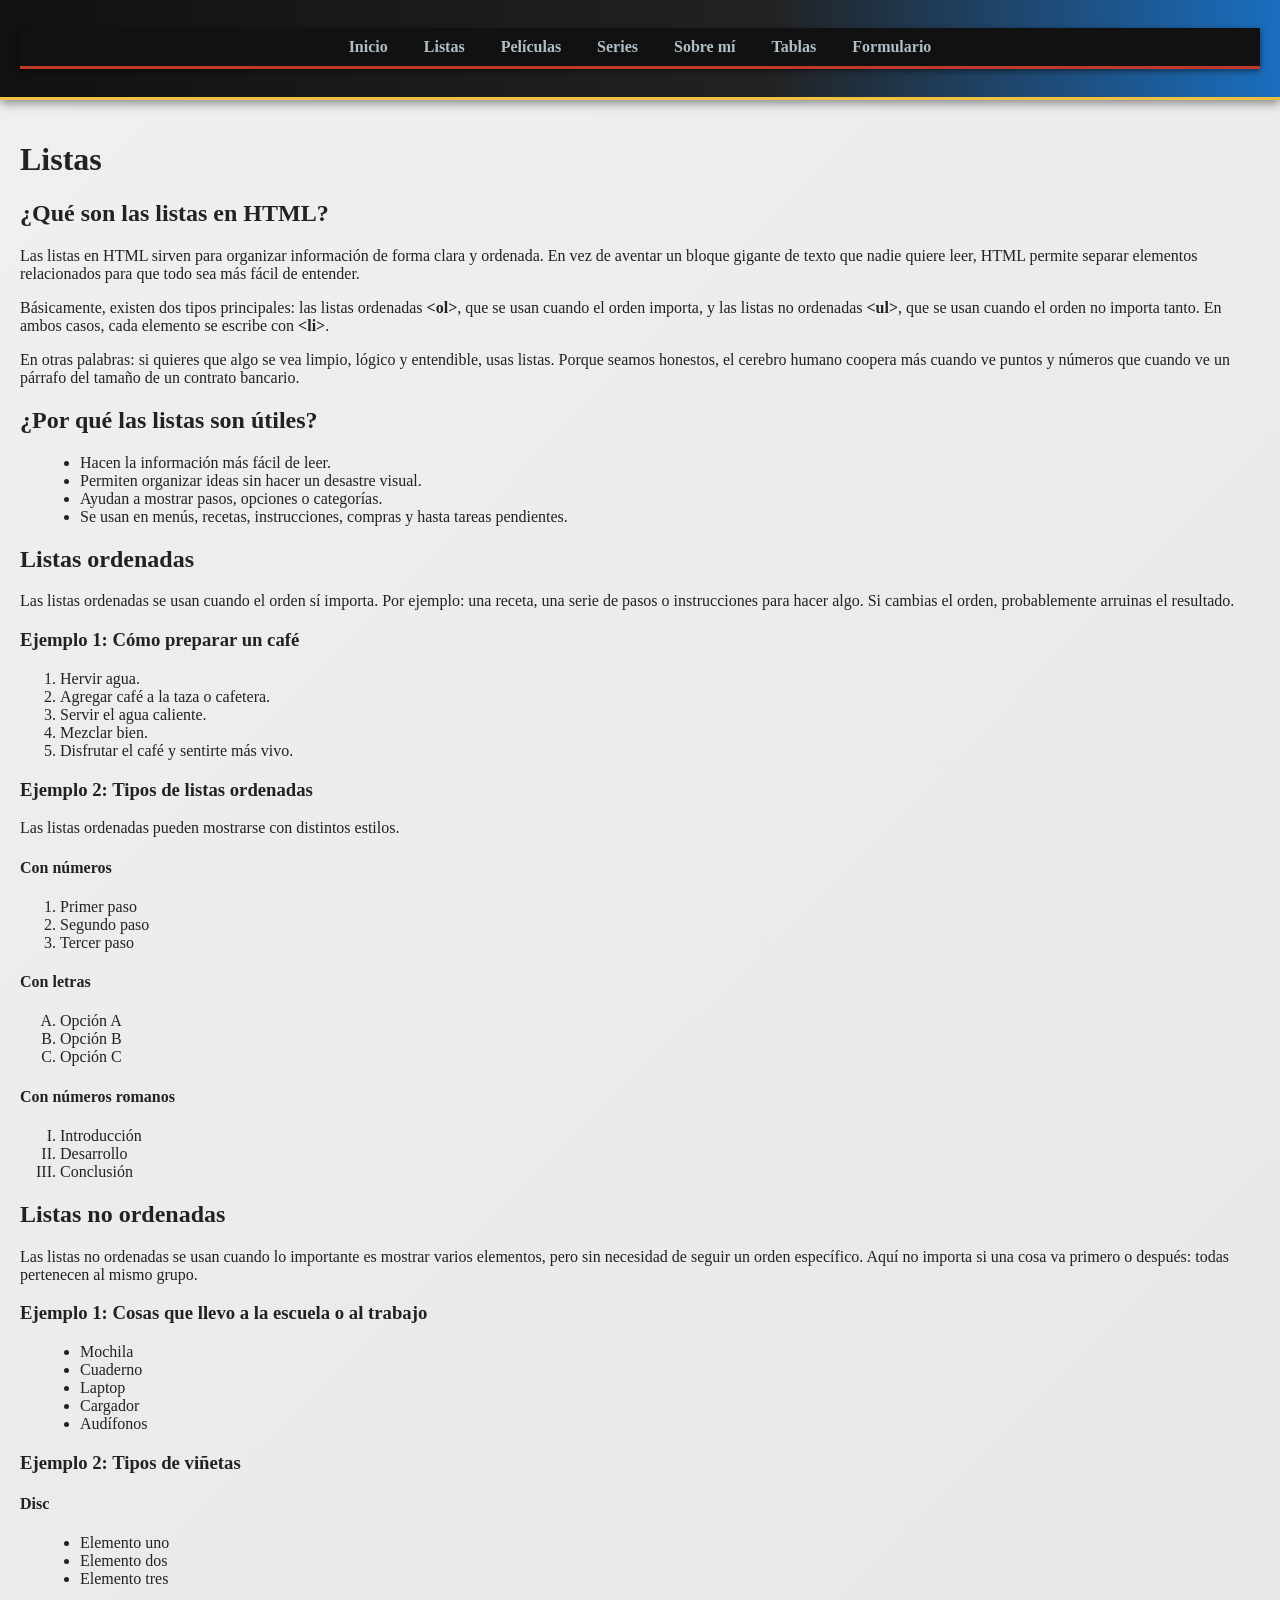
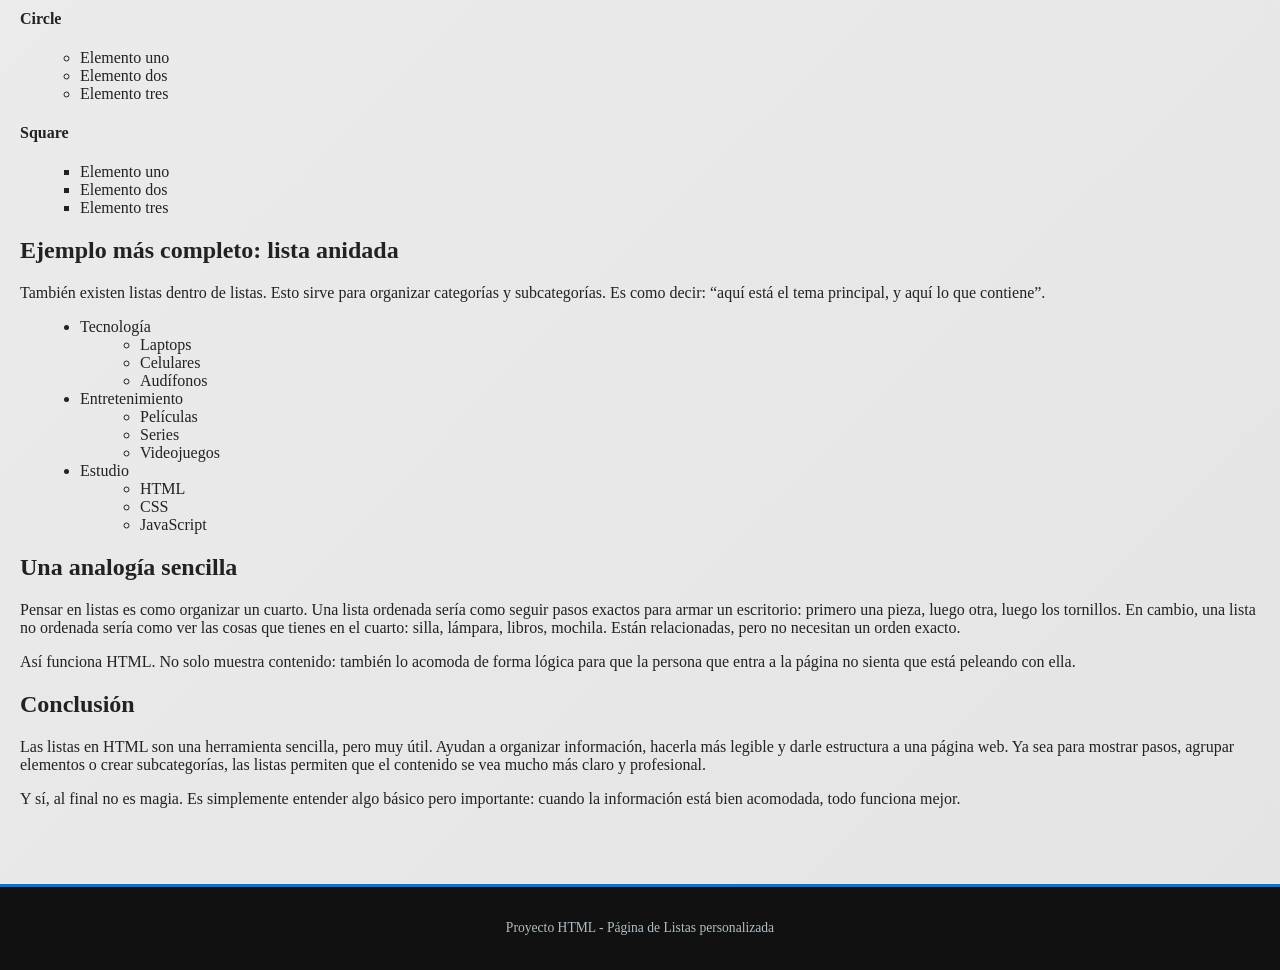
==== listas.html @ d99f9e72 "Revise listas.html for better content structure Updated the content and structure of the listas.html" ====
<!DOCTYPE html>
<html lang="es">
<head>
    <meta charset="UTF-8">
    <meta name="viewport" content="width=device-width, initial-scale=1.0">
    <link rel="stylesheet" href="assets/style/style.css">
    <title>Listas</title>
</head>
<body>

    <header>
        <nav>
            <ul>
                <li><a href="index.html">Inicio</a></li>
                <li><a href="listas.html">Listas</a></li>
                <li><a href="peliculas.html">Películas</a></li>
                <li><a href="series.html">Series</a></li>
                <li><a href="sobre_mi.html">Sobre mí</a></li>
                <li><a href="tablas.html">Tablas</a></li>
                <li><a href="formulario.php">Formulario</a></li>
            </ul>
        </nav>
    </header>

    <main>
        <h1>Listas</h1>

        <section>
            <h2>¿Qué son las listas en HTML?</h2>
            <p>
                Las listas en HTML sirven para organizar información de forma clara y ordenada.
                En vez de aventar un bloque gigante de texto que nadie quiere leer, HTML permite
                separar elementos relacionados para que todo sea más fácil de entender.
            </p>

            <p>
                Básicamente, existen dos tipos principales: las listas ordenadas
                <strong>&lt;ol&gt;</strong>, que se usan cuando el orden importa, y las listas no
                ordenadas <strong>&lt;ul&gt;</strong>, que se usan cuando el orden no importa tanto.
                En ambos casos, cada elemento se escribe con <strong>&lt;li&gt;</strong>.
            </p>

            <p>
                En otras palabras: si quieres que algo se vea limpio, lógico y entendible, usas listas.
                Porque seamos honestos, el cerebro humano coopera más cuando ve puntos y números
                que cuando ve un párrafo del tamaño de un contrato bancario.
            </p>
        </section>

        <section>
            <h2>¿Por qué las listas son útiles?</h2>
            <ul>
                <li>Hacen la información más fácil de leer.</li>
                <li>Permiten organizar ideas sin hacer un desastre visual.</li>
                <li>Ayudan a mostrar pasos, opciones o categorías.</li>
                <li>Se usan en menús, recetas, instrucciones, compras y hasta tareas pendientes.</li>
            </ul>
        </section>

        <section>
            <h2>Listas ordenadas</h2>
            <p>
                Las listas ordenadas se usan cuando el orden sí importa. Por ejemplo:
                una receta, una serie de pasos o instrucciones para hacer algo.
                Si cambias el orden, probablemente arruinas el resultado.
            </p>

            <h3>Ejemplo 1: Cómo preparar un café</h3>
            <ol>
                <li>Hervir agua.</li>
                <li>Agregar café a la taza o cafetera.</li>
                <li>Servir el agua caliente.</li>
                <li>Mezclar bien.</li>
                <li>Disfrutar el café y sentirte más vivo.</li>
            </ol>

            <h3>Ejemplo 2: Tipos de listas ordenadas</h3>
            <p>Las listas ordenadas pueden mostrarse con distintos estilos.</p>

            <h4>Con números</h4>
            <ol>
                <li>Primer paso</li>
                <li>Segundo paso</li>
                <li>Tercer paso</li>
            </ol>

            <h4>Con letras</h4>
            <ol type="A">
                <li>Opción A</li>
                <li>Opción B</li>
                <li>Opción C</li>
            </ol>

            <h4>Con números romanos</h4>
            <ol type="I">
                <li>Introducción</li>
                <li>Desarrollo</li>
                <li>Conclusión</li>
            </ol>
        </section>

        <section>
            <h2>Listas no ordenadas</h2>
            <p>
                Las listas no ordenadas se usan cuando lo importante es mostrar varios elementos,
                pero sin necesidad de seguir un orden específico.
                Aquí no importa si una cosa va primero o después: todas pertenecen al mismo grupo.
            </p>

            <h3>Ejemplo 1: Cosas que llevo a la escuela o al trabajo</h3>
            <ul>
                <li>Mochila</li>
                <li>Cuaderno</li>
                <li>Laptop</li>
                <li>Cargador</li>
                <li>Audífonos</li>
            </ul>

            <h3>Ejemplo 2: Tipos de viñetas</h3>

            <h4>Disc</h4>
            <ul style="list-style-type: disc;">
                <li>Elemento uno</li>
                <li>Elemento dos</li>
                <li>Elemento tres</li>
            </ul>

            <h4>Circle</h4>
            <ul style="list-style-type: circle;">
                <li>Elemento uno</li>
                <li>Elemento dos</li>
                <li>Elemento tres</li>
            </ul>

            <h4>Square</h4>
            <ul style="list-style-type: square;">
                <li>Elemento uno</li>
                <li>Elemento dos</li>
                <li>Elemento tres</li>
            </ul>
        </section>

        <section>
            <h2>Ejemplo más completo: lista anidada</h2>
            <p>
                También existen listas dentro de listas. Esto sirve para organizar categorías y
                subcategorías. Es como decir: “aquí está el tema principal, y aquí lo que contiene”.
            </p>

            <ul>
                <li>Tecnología
                    <ul>
                        <li>Laptops</li>
                        <li>Celulares</li>
                        <li>Audífonos</li>
                    </ul>
                </li>
                <li>Entretenimiento
                    <ul>
                        <li>Películas</li>
                        <li>Series</li>
                        <li>Videojuegos</li>
                    </ul>
                </li>
                <li>Estudio
                    <ul>
                        <li>HTML</li>
                        <li>CSS</li>
                        <li>JavaScript</li>
                    </ul>
                </li>
            </ul>
        </section>

        <section>
            <h2>Una analogía sencilla</h2>
            <p>
                Pensar en listas es como organizar un cuarto.
                Una lista ordenada sería como seguir pasos exactos para armar un escritorio:
                primero una pieza, luego otra, luego los tornillos.
                En cambio, una lista no ordenada sería como ver las cosas que tienes en el cuarto:
                silla, lámpara, libros, mochila. Están relacionadas, pero no necesitan un orden exacto.
            </p>

            <p>
                Así funciona HTML. No solo muestra contenido: también lo acomoda de forma lógica
                para que la persona que entra a la página no sienta que está peleando con ella.
            </p>
        </section>

        <section>
            <h2>Conclusión</h2>
            <p>
                Las listas en HTML son una herramienta sencilla, pero muy útil. Ayudan a organizar
                información, hacerla más legible y darle estructura a una página web.
                Ya sea para mostrar pasos, agrupar elementos o crear subcategorías, las listas
                permiten que el contenido se vea mucho más claro y profesional.
            </p>

            <p>
                Y sí, al final no es magia. Es simplemente entender algo básico pero importante:
                cuando la información está bien acomodada, todo funciona mejor.
            </p>
        </section>
    </main>

    <footer>
        <p>Proyecto HTML - Página de Listas personalizada</p>
    </footer>

</body>
</html>
---- assets/style/style.css ----
/* =============================================
   ARCHIVO DE ESTILOS - style.css
   Este archivo controla cómo se ve visualmente
   todo el sitio web. Se conecta con cada página
   HTML mediante la etiqueta <link>.
   ============================================= */

/* =============================================
   VARIABLES DE COLOR (CSS Custom Properties)
   Centraliza toda la paleta del sitio aquí.
   Para cambiar un color en todo el sitio,
   solo cambia el valor en este bloque.
   ============================================= */
:root {
    --color-black:        #111111;
    --color-dark:         #222222;
    --color-dark-mid:     #333333;
    --color-red:          #C0392B;
    --color-red-hover:    #A93226;
    --color-blue:         #1A6EBF;
    --color-blue-light:   #2980B9;
    --color-blue-glow:    rgba(26, 110, 191, 0.12);
    --color-green:        #27AE60;
    --color-green-dark:   #1E8449;
    --color-gold:         #F0C040;
    --color-gold-dark:    #D4A800;
    --color-gold-glow:    rgba(240, 192, 64, 0.12);
    --color-yellow:       #FFF9C4;
    --color-silver:       #B0BEC5;
    --color-grey-light:   #F0F0F0;
    --color-grey-mid:     #CCCCCC;
    --color-white:        #FFFFFF;
}


/* ─── Decorative Background Layer ───────────────────────────────────────── */
/* .bg is the fixed full-screen backdrop that sits behind all page content */
.bg {
    position: fixed;     /* Stays in place while the user scrolls */
    inset: 0;            /* Fills the entire viewport */
    z-index: -2;         /* Sits behind everything else */
    overflow: hidden;    /* Clips children that extend beyond the viewport */
}

/* =============================================
   ESTILOS BASE
   ============================================= */

/* body: estilos base para toda la página */
body {
    font-family: "Georgia", serif;
    background: linear-gradient(135deg, var(--color-grey-light) 0%, #e4e4e4 100%);
    color: var(--color-dark);
    margin: 0;
    padding: 0;
    -webkit-font-smoothing: antialiased; /* texto más suave en pantallas retina */
    -moz-osx-font-smoothing: grayscale;
}



/* body.sobre-mi: aplica un fondo de imagen exclusivamente a la página "Sobre mí".
   Al combinar el selector body con la clase .sobre-mi, este bloque solo afecta
   a esa página y no al resto del sitio, manteniendo los estilos aislados.

   background-size: cover   escala la imagen para cubrir toda la pantalla sin dejar huecos
   background-position:     centra la imagen horizontal y verticalmente
   background-repeat:       evita que la imagen se repita en mosaico
   background-attachment:   fija la imagen al viewport (efecto parallax) */
body.sobre-mi {
    background-image: url('../thedigitalartist-computer-8070002_1280.jpg');
    background-size: cover;
    background-position: center;
    background-repeat: no-repeat;
    background-attachment: fixed;
}

/* =============================================
   HEADER
   ============================================= */

header {
    background: linear-gradient(90deg, var(--color-black) 0%, var(--color-dark) 60%, var(--color-blue) 100%);
    color: var(--color-white);
    padding: 28px 20px;
    text-align: center;
    border-bottom: 3px solid var(--color-gold);
    box-shadow: 0 3px 10px rgba(0, 0, 0, 0.45);
}

header h1 {
    margin: 0;
    font-size: 2em;
    letter-spacing: 2px;
    color: var(--color-gold);
    text-shadow: 1px 1px 5px rgba(0, 0, 0, 0.5);
}

header p {
    color: var(--color-silver);
    margin: 6px 0 0 0;
    font-size: 0.95em;
}

/* =============================================
   NAVEGACIÓN
   ============================================= */

/* nav: barra de navegación con fondo negro y línea roja inferior */
nav {
    background-color: var(--color-black);
    box-shadow: 0 2px 6px rgba(0, 0, 0, 0.5);
    border-bottom: 3px solid var(--color-red); /* línea roja de acento debajo del nav */
}

/* nav ul: lista de enlaces del menú */
nav ul {
    list-style: none;
    display: flex;
    justify-content: center;
    gap: 8px;
    padding: 10px 20px;
    margin: 0;
}

/* nav a: estilo base de los enlaces del menú */
nav a {
    text-decoration: none;
    color: var(--color-silver);
    font-weight: bold;
    padding: 7px 14px;
    border-radius: 4px;

    /* transición suave de color y fondo al hacer hover
       Fuente: MDN Web Docs — https://developer.mozilla.org/es/docs/Web/CSS/transition */
    transition: color 0.3s ease, background-color 0.3s ease;
}

/* nav a:hover: resalta el enlace al pasar el mouse */
nav a:hover {
    color: var(--color-gold);
    background-color: var(--color-gold-glow); /* resplandor dorado sutil */
}

/* nav a.active: marca visualmente la página actual.
   Agregar class="active" al <a> correspondiente en cada página HTML. */
nav a.active {
    color: var(--color-gold);
    border-bottom: 2px solid var(--color-gold);
}

/* =============================================
   MAIN Y FOOTER
   ============================================= */

/* main: área de contenido principal */
main {
    padding: 20px;
}

/* footer: pie de página con línea azul superior, simétrico al header dorado */
footer {
    background-color: var(--color-black);
    color: var(--color-silver);
    text-align: center;
    font-size: 0.85em;
    padding: 20px;
    border-top: 3px solid var(--color-blue); /* línea azul de acento arriba del footer */
    margin-top: 40px;
}

/* =============================================
   IMÁGENES
   ============================================= */

/* img: estilo base para todas las imágenes del sitio */
img {
    border-radius: 12px;
    box-shadow: 0 4px 12px rgba(0, 0, 0, 0.18); /* sombra suave para profundidad */
}

/* =============================================
   LISTAS
   ============================================= */

/* ul: indentación base para todas las listas no ordenadas */
ul {
    margin-left: 20px;
}

/* =============================================
   SECCIÓN .datos
   ============================================= */

/* .datos: tarjeta de información con franja roja izquierda para llamar la atención */
.datos {
    background-color: var(--color-yellow);
    border-left: 5px solid var(--color-red); /* franja roja izquierda = atención */
    padding: 12px 14px;
    margin: 10px;
    cursor: pointer;
    border-radius: 4px;
    transition: background-color 0.25s ease, box-shadow 0.25s ease;
    box-shadow: 0 2px 6px rgba(0, 0, 0, 0.08);
}

/* .datos:hover: realce al pasar el mouse */
.datos:hover {
    background-color: var(--color-gold);
    box-shadow: 0 4px 12px rgba(192, 57, 43, 0.18);
}

/* =============================================
   SECCIÓN .peliculas
   ============================================= */

.peliculas {
    padding: 40px 60px;
    margin-top: 30px;
    font-size: 18px;
}

.peliculas ol {
    display: flex;
    flex-direction: column;
    gap: 40px;
}

.peliculas li {
    line-height: 1.6;
    border-left: 4px solid var(--color-blue); /* línea azul lateral para cada película */
    padding-left: 14px;
}

.peliculas li strong {
    font-size: 20px;
    display: block;
    margin-bottom: 5px;
    color: var(--color-blue); /* título de cada película en azul */
}

/* =============================================
   FORMULARIO
   ============================================= */

/* form: centra el formulario y limita su ancho */
form {
    display: flex;
    flex-direction: column;
    max-width: 480px;
    margin: 20px auto;
    gap: 8px;
}

/* label: etiqueta de cada campo */
form label {
    font-weight: bold;
    margin-top: 8px;
    color: var(--color-dark-mid);
}

/* input, textarea, select: estilo unificado para todos los campos */
form input,
form textarea,
form select {
    padding: 9px 12px;
    border: 1px solid var(--color-grey-mid);
    border-radius: 4px;
    font-size: 1em;
    background-color: var(--color-white);
    transition: border-color 0.2s, box-shadow 0.2s;
}

/* :focus: resalta el campo activo con el color dorado del sitio */
form input:focus,
form textarea:focus,
form select:focus {
    outline: none;
    border-color: var(--color-gold);
    box-shadow: 0 0 5px rgba(240, 192, 64, 0.5);
}

/* textarea: altura mínima para escribir mensajes cómodamente */
form textarea {
    min-height: 100px;
    resize: vertical;
}

/* button[type="submit"]: botón de envío en verde con efecto de elevación al hover */
form button[type="submit"] {
    margin-top: 14px;
    padding: 11px;
    background: linear-gradient(90deg, var(--color-green) 0%, var(--color-green-dark) 100%);
    color: var(--color-white);
    border: none;
    border-radius: 4px;
    font-weight: bold;
    font-size: 1em;
    cursor: pointer;
    letter-spacing: 0.5px;
    transition: background 0.25s ease, transform 0.1s ease, box-shadow 0.2s ease;
    box-shadow: 0 2px 6px rgba(39, 174, 96, 0.35);
}

/* Invierte el gradiente y eleva el botón al pasar el mouse */
form button[type="submit"]:hover {
    background: linear-gradient(90deg, var(--color-green-dark) 0%, var(--color-green) 100%);
    transform: translateY(-2px);
    box-shadow: 0 4px 12px rgba(39, 174, 96, 0.45);
}

/* Baja el botón al hacer clic, simulando presión física */
form button[type="submit"]:active {
    transform: translateY(0px);
    box-shadow: 0 1px 4px rgba(39, 174, 96, 0.3);
}

/* =============================================
   TABLA
   ============================================= */

/* table: elimina doble borde y ocupa el ancho disponible */
table {
    border-collapse: collapse;
    width: 100%;
    max-width: 600px;
    margin: 20px 0;
    border-radius: 6px;
    overflow: hidden; /* permite que border-radius se aplique a la tabla completa */
    box-shadow: 0 2px 8px rgba(0, 0, 0, 0.1);
}

/* th, td: celdas con borde y padding cómodo */
table th,
table td {
    border: 1px solid var(--color-grey-mid);
    padding: 11px 14px;
    text-align: left;
}

/* th: encabezados con gradiente azul-oscuro para destacar las columnas */
table th {
    background: linear-gradient(90deg, var(--color-dark) 0%, var(--color-blue) 100%);
    color: var(--color-white);
    text-transform: uppercase;
    font-size: 0.88em;
    letter-spacing: 0.6px;
}

/* Zebra striping: raya amarilla suave en filas pares para facilitar la lectura */
table tr:nth-child(even) {
    background-color: var(--color-yellow);
}

/* Resaltado azul translúcido al pasar el mouse por una fila */
table tr:hover {
    background-color: var(--color-blue-glow);
    transition: background-color 0.2s ease;
}

/* =============================================
   PÁGINA DE CONFIRMACIÓN (.confirmacion)
   ============================================= */

/* .confirmacion: caja con franja azul izquierda que presenta los datos enviados */
.confirmacion {
    max-width: 480px;
    margin: 30px auto;
    background-color: var(--color-white);
    border: 1px solid var(--color-grey-mid);
    border-left: 5px solid var(--color-blue); /* franja azul izquierda como identidad visual */
    border-radius: 6px;
    padding: 24px;
    box-shadow: 0 3px 12px rgba(0, 0, 0, 0.1);
}

/* dl: lista de definiciones para pares etiqueta-valor */
.confirmacion dl {
    margin: 16px 0;
}

/* dt: nombre del campo en azul para diferenciarlo del valor */
.confirmacion dt {
    font-weight: bold;
    margin-top: 12px;
    color: var(--color-blue);
}

/* dd: valor del campo pegado justo debajo de su etiqueta */
.confirmacion dd {
    margin: 2px 0 0 0;
    color: var(--color-dark);
}

/* .btn-volver: botón de regreso al formulario */
.btn-volver {
    display: inline-block;
    margin-top: 20px;
    padding: 9px 18px;
    background-color: var(--color-dark);
    color: var(--color-gold);
    text-decoration: none;
    border-radius: 4px;
    font-weight: bold;
    transition: background-color 0.2s ease, transform 0.1s ease;
}

/* Aclara el fondo del botón al pasar el mouse */
.btn-volver:hover {
    background-color: var(--color-dark-mid);
    transform: translateY(-1px);
}

/* =============================================
   DISEÑO RESPONSIVO — MEDIA QUERIES
   -----------------------------------------------
   Una "media query" es una condición que el
   navegador evalúa: si la pantalla cumple la
   condición, aplica los estilos del bloque;
   si no, los ignora completamente.

   Esto permite tener UN solo archivo CSS que
   funciona bien en celular, tablet y escritorio,
   sin necesidad de páginas separadas.
   ============================================= */

/* --------------------------------------------------
   CELULAR — pantallas de hasta 600px de ancho
   (teléfonos en modo vertical y algunos horizontales)
   -------------------------------------------------- */
@media (max-width: 600px) {

    /* HEADER EN CELULAR
       Reduce tamaño de fuente del título para que quepa bien */
    header h1 {
        font-size: 1.5em;
        letter-spacing: 1px;
    }

    /* MENÚ DE NAVEGACIÓN EN CELULAR
       Los ítems se apilan en columna para que sean fáciles de tocar */
    nav ul {
        flex-direction: column;
        align-items: center;
        gap: 6px;
        padding: 10px 5px;
    }

    /* Los enlaces del menú ocupan más ancho para ser más fáciles de tocar */
    nav a {
        display: block;
        text-align: center;
        padding: 10px 20px;
    }

    /* IMÁGENES EN CELULAR
       Ocupa todo el ancho disponible sin desbordarse */
    img {
        width: 100% !important;
        max-width: 100%;
        height: auto;
        border-radius: 8px;
    }

    /* CONTENIDO PRINCIPAL EN CELULAR
       Reduce el relleno para aprovechar mejor el espacio */
    main {
        padding: 10px;
    }

    /* SECCIÓN DE PELÍCULAS EN CELULAR
       Reduce padding y fuente para pantallas pequeñas */
    .peliculas {
        padding: 20px 15px;
        font-size: 16px;
    }

    /* TABLA EN CELULAR
       Scroll horizontal si la tabla es más ancha que la pantalla */
    table {
        display: block;
        overflow-x: auto;
    }

    /* FORMULARIO EN CELULAR
       Usa todo el ancho disponible */
    form {
        max-width: 100%;
        margin: 10px;
    }

    /* CONFIRMACION EN CELULAR */
    .confirmacion {
        max-width: 100%;
        margin: 15px;
        padding: 16px;
    }
}

/* --------------------------------------------------
   TABLET — pantallas entre 601px y 900px de ancho
   (tablets en vertical y teléfonos grandes en horizontal)
   -------------------------------------------------- */
@media (min-width: 601px) and (max-width: 900px) {

    /* MENÚ EN TABLET
       flex-wrap permite que los ítems salten a una segunda
       fila si no caben todos en una sola */
    nav ul {
        flex-wrap: wrap;
        gap: 10px;
    }

    /* IMÁGENES EN TABLET
       Nunca se salen del contenedor, mantienen proporción */
    img {
        max-width: 100%;
        height: auto;
    }

    /* SECCIÓN DE PELÍCULAS EN TABLET
       Padding intermedio entre celular y escritorio */
    .peliculas {
        padding: 30px 30px;
    }

    /* FORMULARIO EN TABLET */
    form {
        max-width: 90%;
    }
}
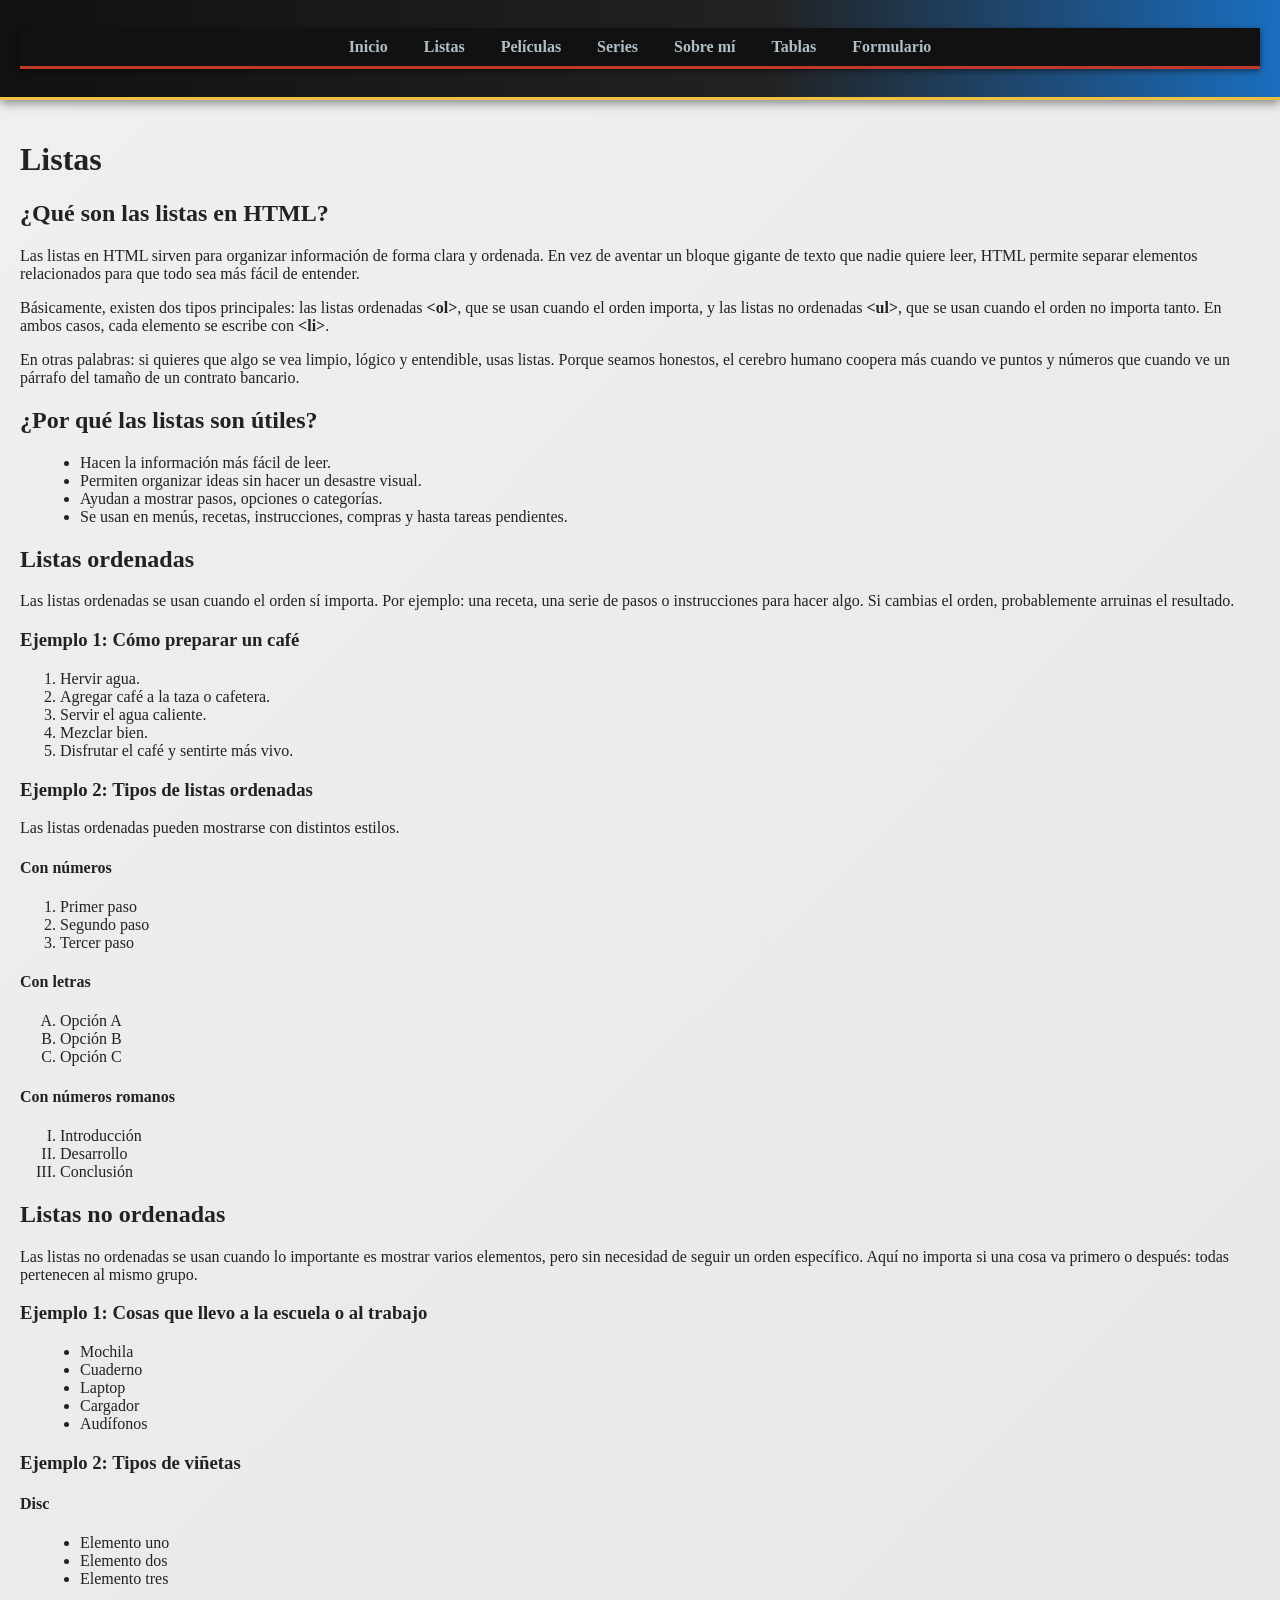
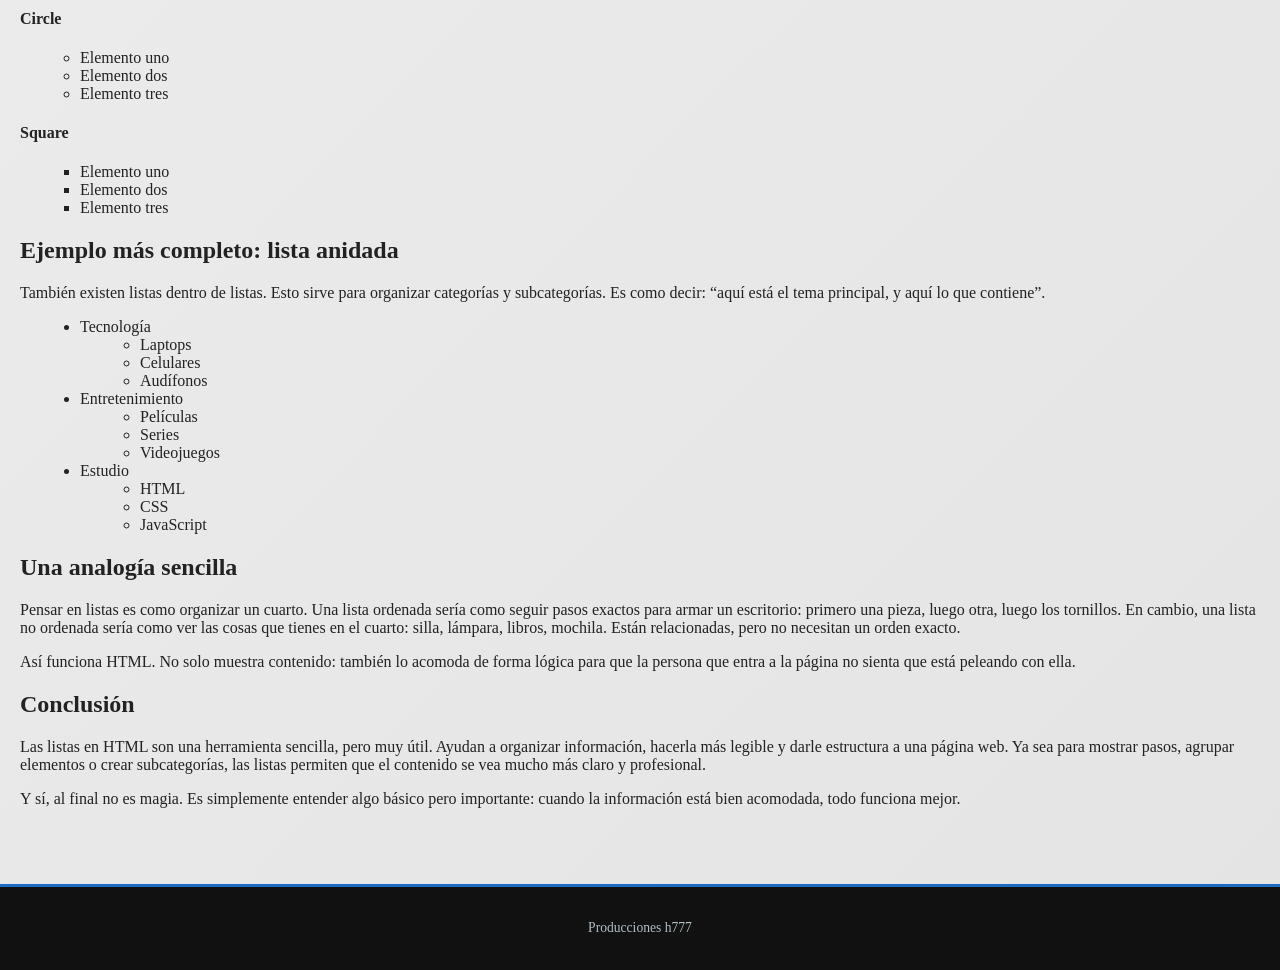
==== commit c420c559: "Update footer text in listas.html" ====
--- a/listas.html
+++ b/listas.html
@@ -205,7 +205,7 @@
     </main>
 
     <footer>
-        <p>Proyecto HTML - Página de Listas personalizada</p>
+        <p>Producciones h777</p>
     </footer>
 
 </body>
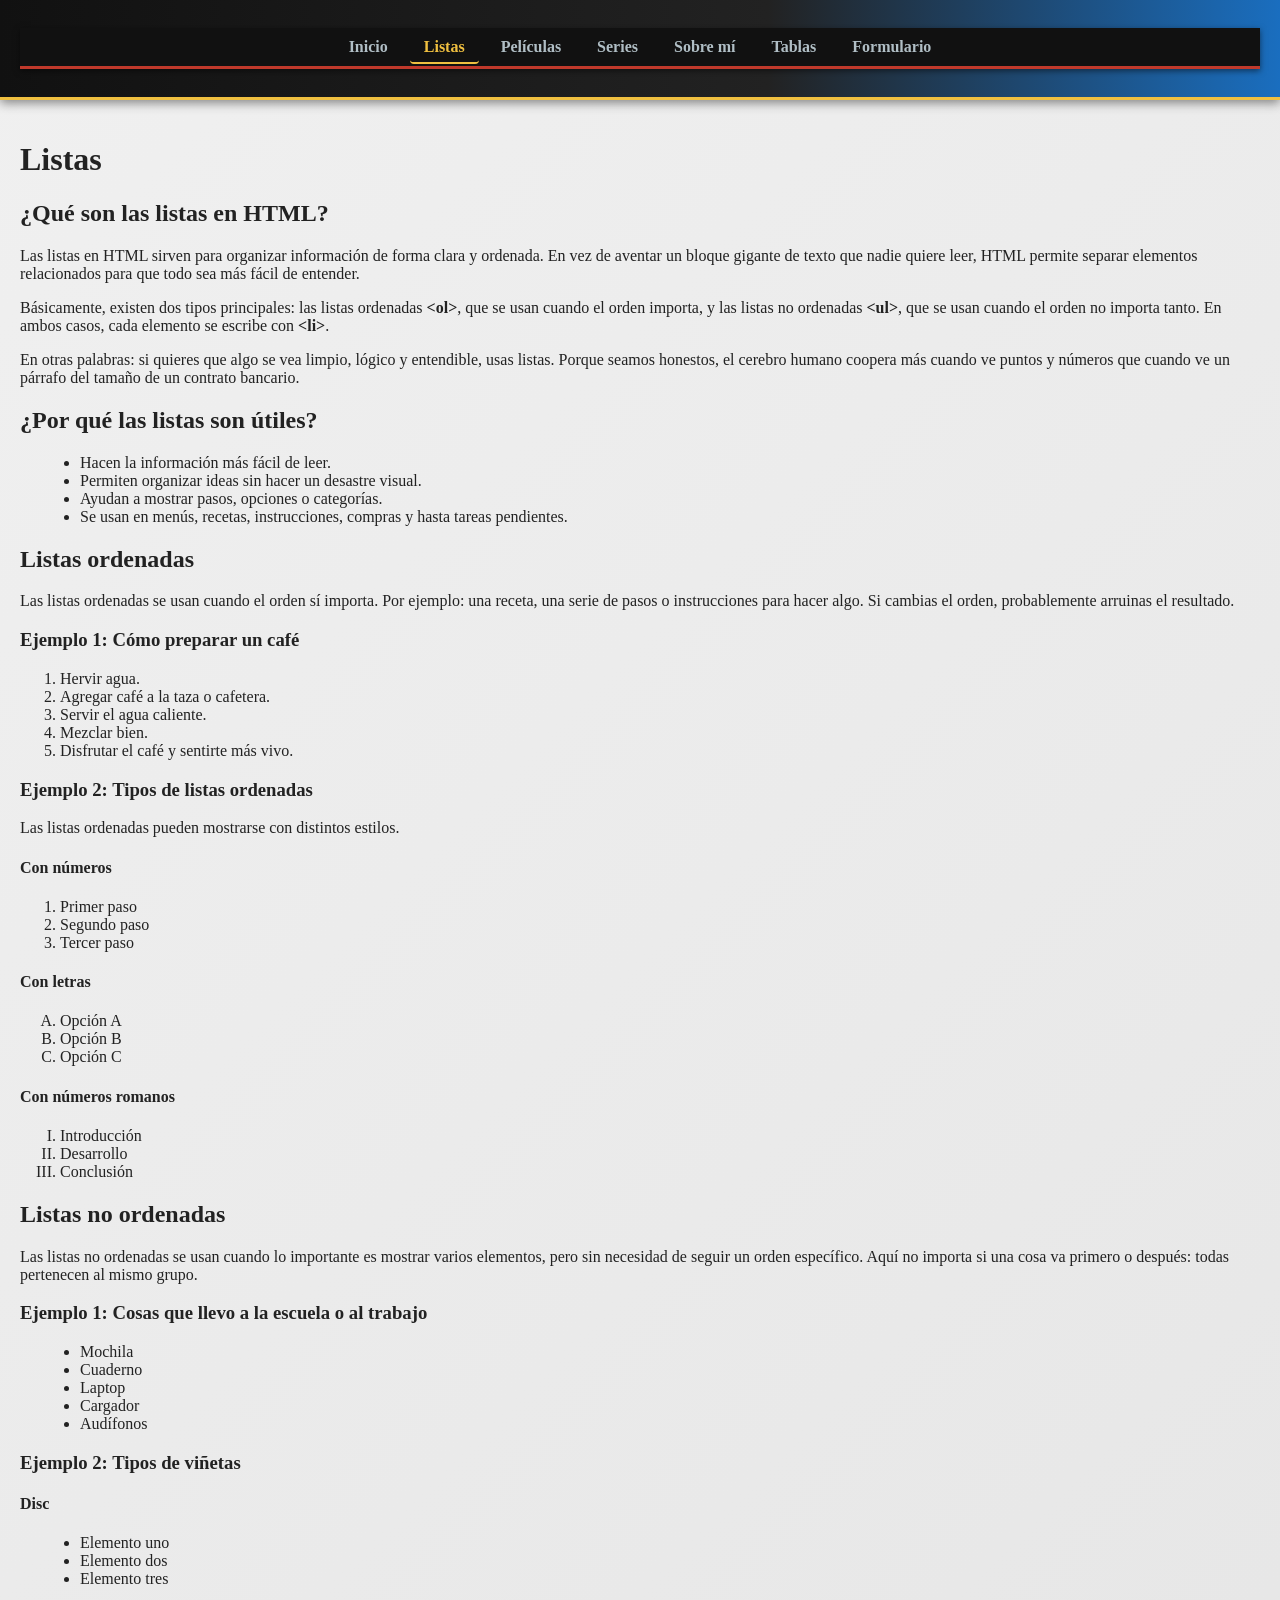
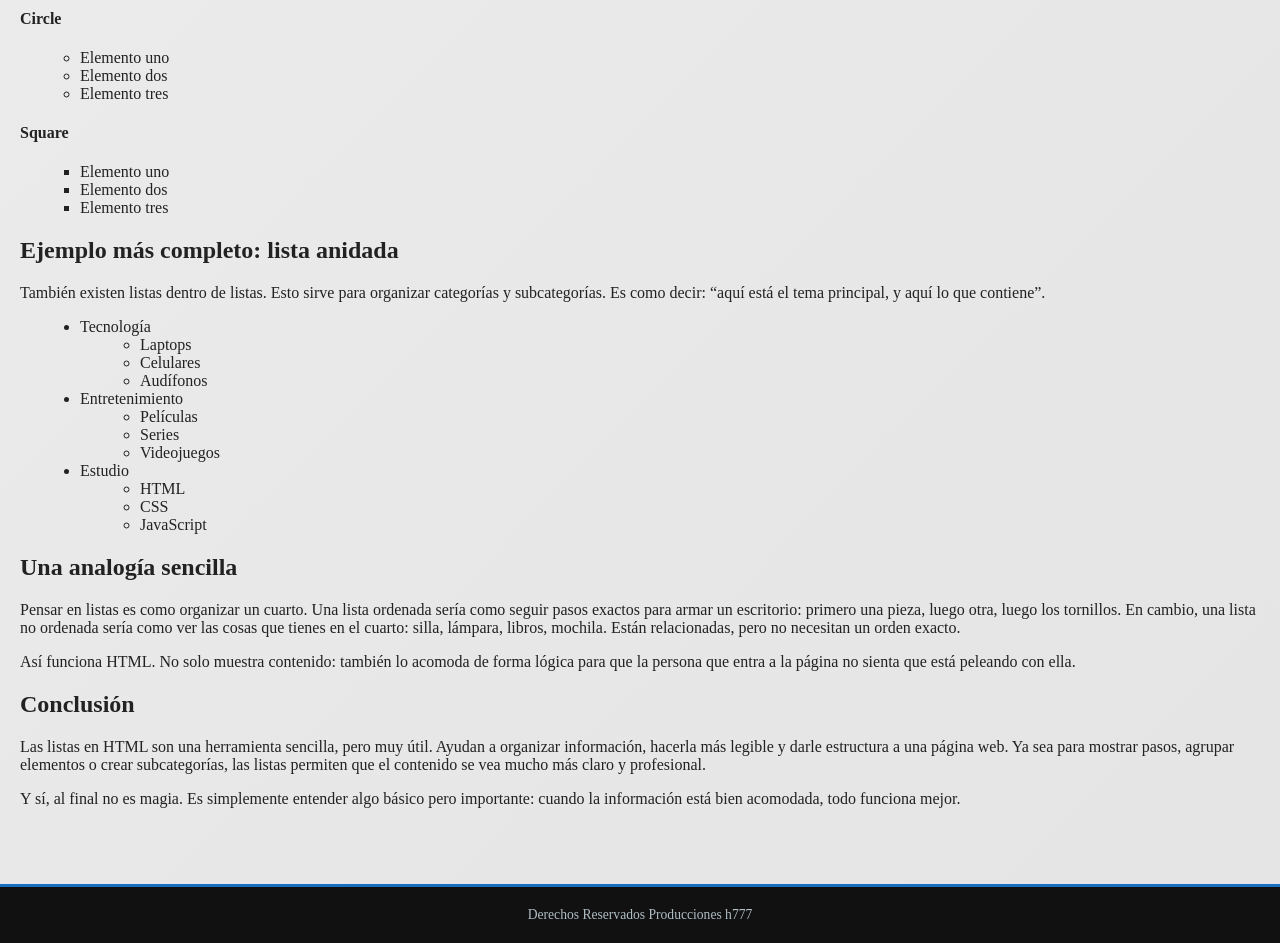
==== commit 6322d3d4: "Corrige errores en todas las páginas - sobre_mi.html: reemplazado con contenido real de "Sobre mí" (" ====
--- a/listas.html
+++ b/listas.html
@@ -12,7 +12,7 @@
         <nav>
             <ul>
                 <li><a href="index.html">Inicio</a></li>
-                <li><a href="listas.html">Listas</a></li>
+                <li><a href="listas.html" class="active">Listas</a></li>
                 <li><a href="peliculas.html">Películas</a></li>
                 <li><a href="series.html">Series</a></li>
                 <li><a href="sobre_mi.html">Sobre mí</a></li>
@@ -205,7 +205,7 @@
     </main>
 
     <footer>
-        <p>Producciones h777</p>
+        Derechos Reservados Producciones h777
     </footer>
 
 </body>
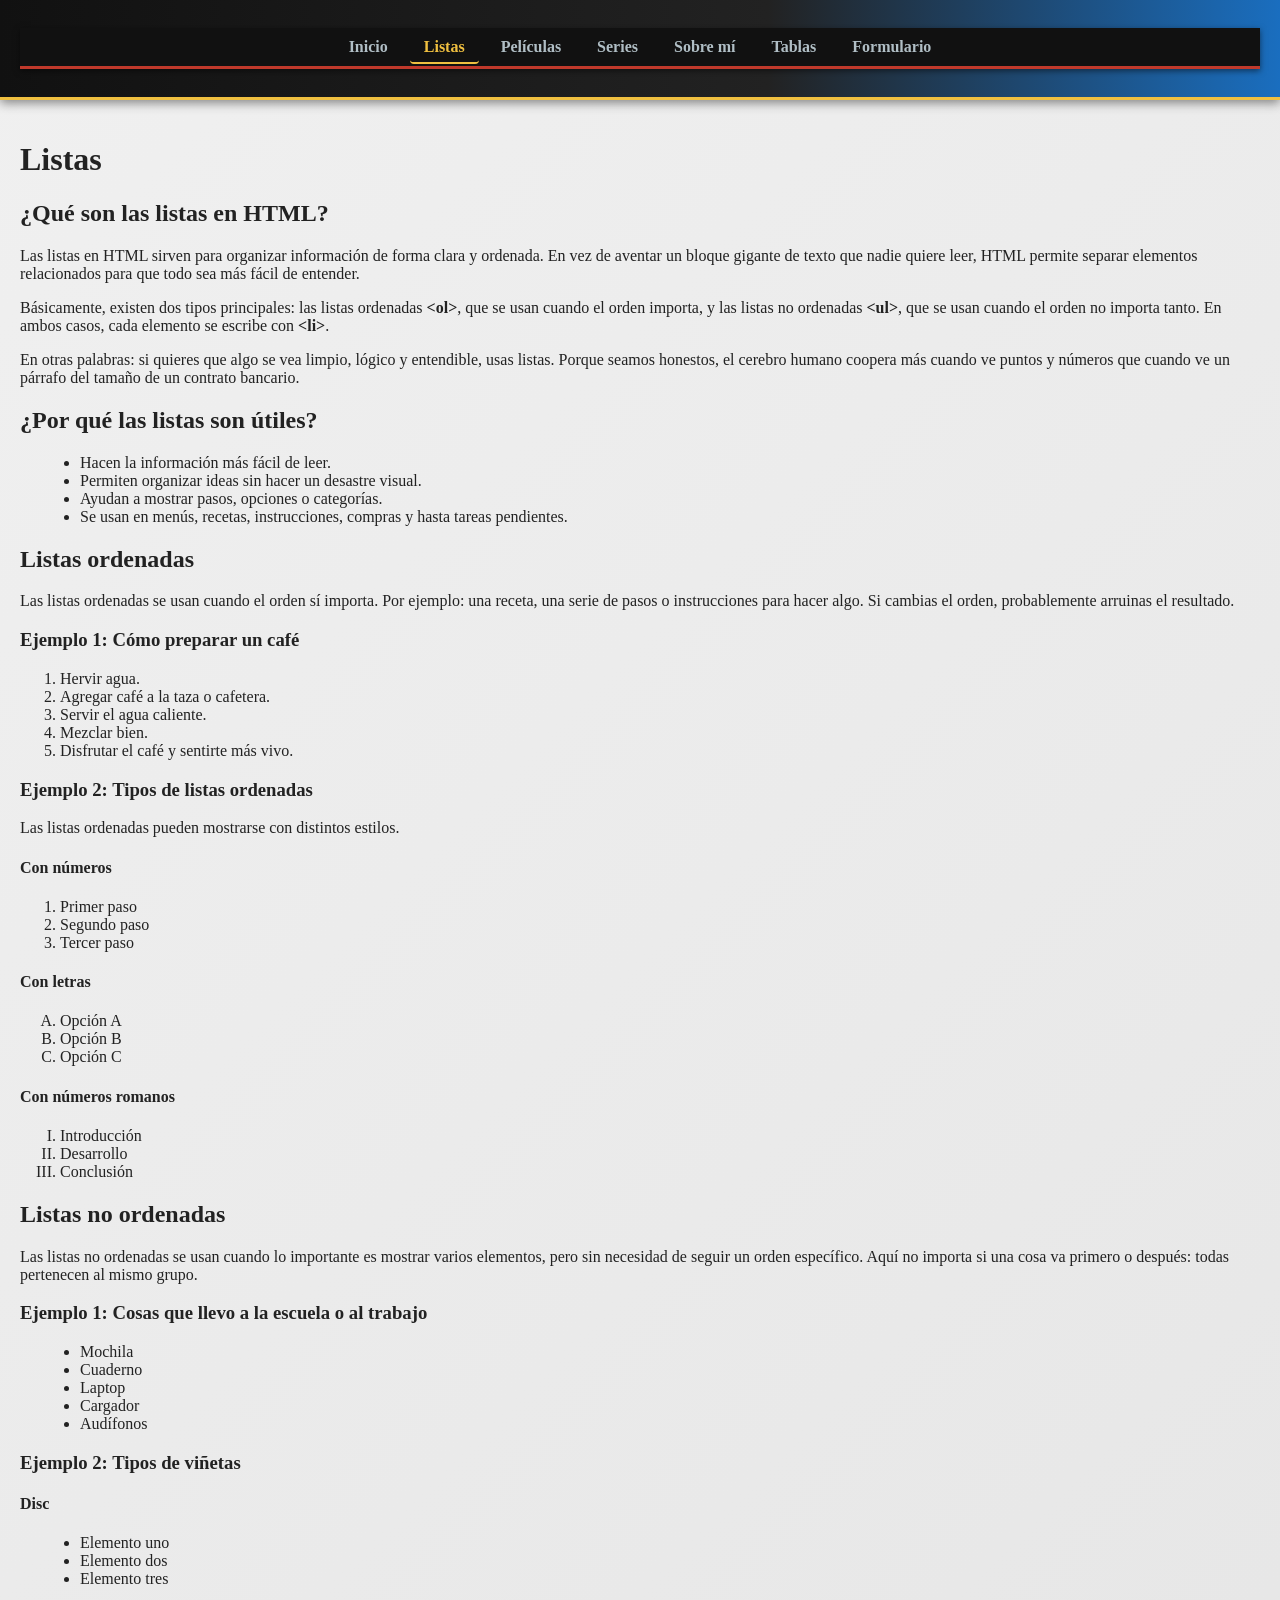
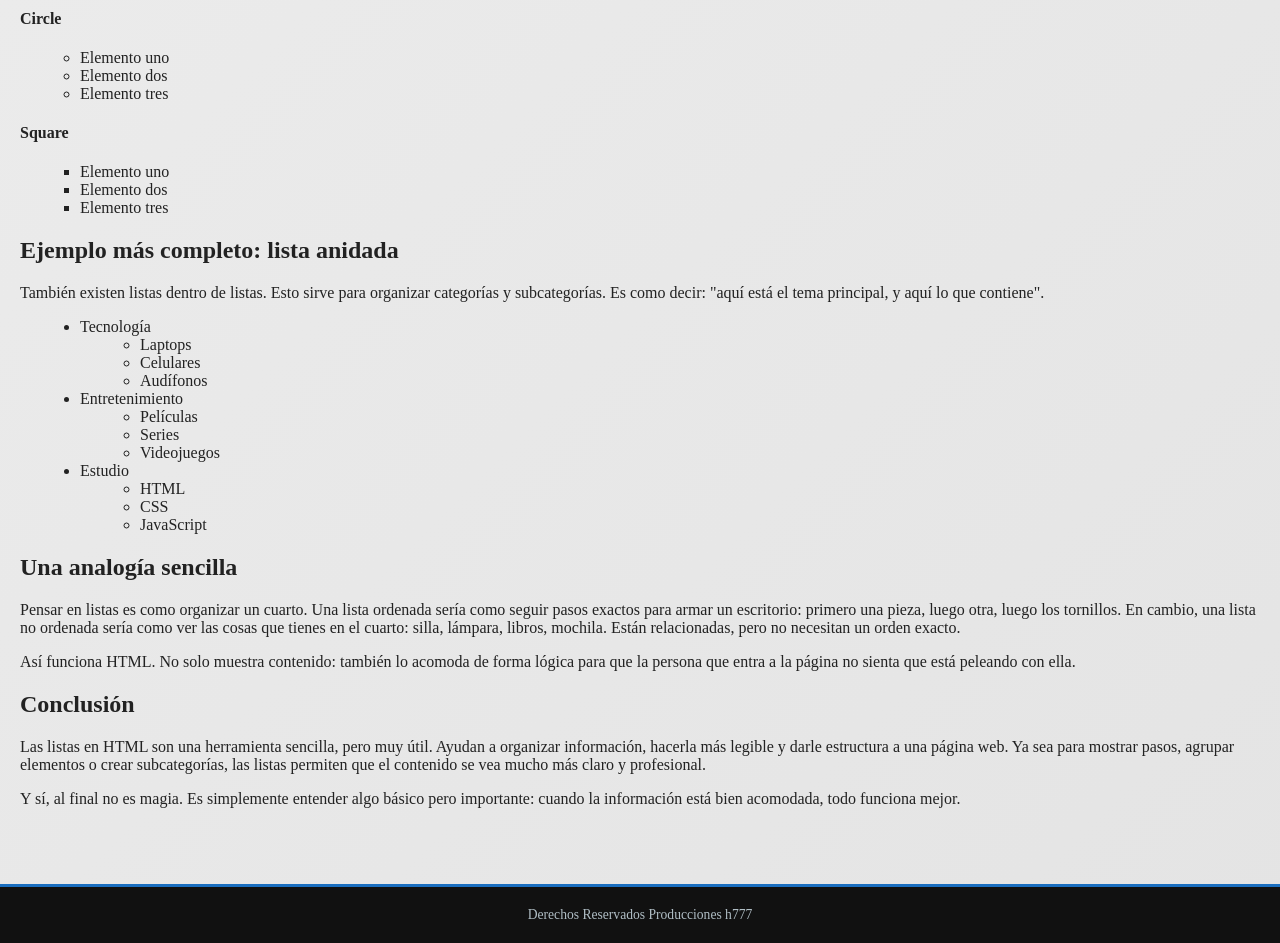
==== commit 9cf94099: "Agrego comentarios detallados y unifico coherencia visual en todo el sitio - Comentarios consistente" ====
--- a/listas.html
+++ b/listas.html
@@ -1,17 +1,55 @@
 <!DOCTYPE html>
+<!-- ================================================================
+     PÁGINA: Listas | listas.html
+     ================================================================
+     Qué ve el usuario:
+     Una página educativa que explica qué son las listas en HTML,
+     para qué sirven y cómo se usan. Incluye ejemplos reales de:
+       - Listas ordenadas <ol>: números, letras y números romanos
+       - Listas no ordenadas <ul>: distintos estilos de viñeta
+       - Listas anidadas: listas dentro de listas
+
+     Estructura:
+       <header>  → barra de navegación superior
+       <main>    → siete secciones con explicaciones y ejemplos
+       <footer>  → pie de página con derechos
+     ================================================================ -->
 <html lang="es">
+<!-- lang="es": indica al navegador y motores de búsqueda que el
+     contenido está en español. Mejora accesibilidad y SEO. -->
+
 <head>
     <meta charset="UTF-8">
+    <!-- charset UTF-8: debe ser lo primero en <head>. Permite usar
+         acentos, ñ y caracteres especiales sin que aparezcan rotos. -->
+
+    <!-- viewport: adapta la página al tamaño de la pantalla del dispositivo.
+         Sin esto, en celular la página se vería pequeñísima. -->
     <meta name="viewport" content="width=device-width, initial-scale=1.0">
+
+    <!-- link: conecta este HTML con el CSS compartido de todo el sitio.
+         style.css controla colores, fuentes, espaciados y diseño visual. -->
     <link rel="stylesheet" href="assets/style/style.css">
+
+    <!-- title: texto que aparece en la pestaña del navegador. -->
     <title>Listas</title>
 </head>
+
 <body>
 
+    <!-- ── HEADER ──────────────────────────────────────────────────────
+         Barra de navegación superior, idéntica en todas las páginas.
+         El CSS la pinta de negro con gradiente azul y línea dorada inferior.
+         "Listas" lleva class="active" → el CSS lo subraya en dorado
+         para indicar visualmente que esta es la página actual.
+         ─────────────────────────────────────────────────────────────── -->
     <header>
         <nav>
+            <!-- ul: lista de ítems del menú. El CSS elimina las viñetas
+                 y los muestra en fila horizontal con display:flex. -->
             <ul>
                 <li><a href="index.html">Inicio</a></li>
+                <!-- class="active" → el CSS subraya este enlace en dorado -->
                 <li><a href="listas.html" class="active">Listas</a></li>
                 <li><a href="peliculas.html">Películas</a></li>
                 <li><a href="series.html">Series</a></li>
@@ -22,11 +60,26 @@
         </nav>
     </header>
 
+    <!-- ── MAIN ────────────────────────────────────────────────────────
+         Contenido educativo sobre listas HTML.
+         Organizado en secciones con <section> y encabezados <h2>/<h3>
+         para crear una jerarquía visual clara de temas y subtemas.
+         ─────────────────────────────────────────────────────────────── -->
     <main>
+
+        <!-- h1: título principal de la página, el más grande.
+             Solo hay un <h1> por página (buena práctica de accesibilidad y SEO). -->
         <h1>Listas</h1>
 
+        <!-- ── SECCIÓN 1: Introducción ──────────────────────────────────
+             El usuario ve tres párrafos que introducen el concepto de
+             listas HTML y explican cuándo y por qué usarlas.
+             ──────────────────────────────────────────────────────────── -->
         <section>
             <h2>¿Qué son las listas en HTML?</h2>
+
+            <!-- p: cada <p> es un bloque de texto separado visualmente
+                 por un espacio del párrafo anterior y del siguiente. -->
             <p>
                 Las listas en HTML sirven para organizar información de forma clara y ordenada.
                 En vez de aventar un bloque gigante de texto que nadie quiere leer, HTML permite
@@ -34,6 +87,9 @@
             </p>
 
             <p>
+                <!-- <strong>: pone el texto en negrita.
+                     &lt; y &gt; son entidades HTML para mostrar los símbolos < y >
+                     sin que el navegador los interprete como etiquetas reales. -->
                 Básicamente, existen dos tipos principales: las listas ordenadas
                 <strong>&lt;ol&gt;</strong>, que se usan cuando el orden importa, y las listas no
                 ordenadas <strong>&lt;ul&gt;</strong>, que se usan cuando el orden no importa tanto.
@@ -47,8 +103,15 @@
             </p>
         </section>
 
+        <!-- ── SECCIÓN 2: Utilidad ──────────────────────────────────────
+             El usuario ve una lista con viñetas que enumera los
+             beneficios de usar listas en HTML.
+             ──────────────────────────────────────────────────────────── -->
         <section>
             <h2>¿Por qué las listas son útiles?</h2>
+
+            <!-- ul: lista no ordenada. El navegador muestra viñetas (•) por defecto.
+                 Se usa aquí porque el orden de los puntos no es relevante. -->
             <ul>
                 <li>Hacen la información más fácil de leer.</li>
                 <li>Permiten organizar ideas sin hacer un desastre visual.</li>
@@ -57,6 +120,11 @@
             </ul>
         </section>
 
+        <!-- ── SECCIÓN 3: Listas ordenadas ─────────────────────────────
+             El usuario ve ejemplos de <ol> con tres estilos distintos:
+             números arábigos (por defecto), letras (A, B, C)
+             y números romanos (I, II, III).
+             ──────────────────────────────────────────────────────────── -->
         <section>
             <h2>Listas ordenadas</h2>
             <p>
@@ -65,7 +133,11 @@
                 Si cambias el orden, probablemente arruinas el resultado.
             </p>
 
+            <!-- h3: tercer nivel de jerarquía, título de un ejemplo concreto. -->
             <h3>Ejemplo 1: Cómo preparar un café</h3>
+
+            <!-- ol: lista ordenada. El navegador numera los <li> automáticamente
+                 (1, 2, 3...). Los números se actualizan solos si agregas o quitas elementos. -->
             <ol>
                 <li>Hervir agua.</li>
                 <li>Agregar café a la taza o cafetera.</li>
@@ -77,7 +149,9 @@
             <h3>Ejemplo 2: Tipos de listas ordenadas</h3>
             <p>Las listas ordenadas pueden mostrarse con distintos estilos.</p>
 
+            <!-- h4: cuarto nivel de jerarquía, subtítulo dentro de un ejemplo. -->
             <h4>Con números</h4>
+            <!-- ol sin atributo type → usa números arábigos por defecto: 1, 2, 3... -->
             <ol>
                 <li>Primer paso</li>
                 <li>Segundo paso</li>
@@ -85,6 +159,7 @@
             </ol>
 
             <h4>Con letras</h4>
+            <!-- type="A" → el navegador numera con letras mayúsculas: A, B, C... -->
             <ol type="A">
                 <li>Opción A</li>
                 <li>Opción B</li>
@@ -92,6 +167,7 @@
             </ol>
 
             <h4>Con números romanos</h4>
+            <!-- type="I" → el navegador numera con números romanos: I, II, III... -->
             <ol type="I">
                 <li>Introducción</li>
                 <li>Desarrollo</li>
@@ -99,6 +175,10 @@
             </ol>
         </section>
 
+        <!-- ── SECCIÓN 4: Listas no ordenadas ──────────────────────────
+             El usuario ve ejemplos de <ul> con tres estilos de viñeta:
+             disc (●), circle (○) y square (■).
+             ──────────────────────────────────────────────────────────── -->
         <section>
             <h2>Listas no ordenadas</h2>
             <p>
@@ -108,6 +188,7 @@
             </p>
 
             <h3>Ejemplo 1: Cosas que llevo a la escuela o al trabajo</h3>
+            <!-- ul sin atributo → usa viñetas de disco (●) por defecto. -->
             <ul>
                 <li>Mochila</li>
                 <li>Cuaderno</li>
@@ -119,36 +200,52 @@
             <h3>Ejemplo 2: Tipos de viñetas</h3>
 
             <h4>Disc</h4>
-            <ul style="list-style-type: disc;">
+            <!-- Cada <ul> usa una clase definida en style.css que aplica
+                 un tipo de viñeta distinto. Así se evitan estilos inline
+                 y todo el diseño queda centralizado en el archivo CSS. -->
+
+            <!-- .viñeta-disc → list-style-type: disc → viñeta círculo sólido ● -->
+            <ul class="viñeta-disc">
                 <li>Elemento uno</li>
                 <li>Elemento dos</li>
                 <li>Elemento tres</li>
             </ul>
 
             <h4>Circle</h4>
-            <ul style="list-style-type: circle;">
+            <!-- .viñeta-circle → list-style-type: circle → viñeta círculo hueco ○ -->
+            <ul class="viñeta-circle">
                 <li>Elemento uno</li>
                 <li>Elemento dos</li>
                 <li>Elemento tres</li>
             </ul>
 
             <h4>Square</h4>
-            <ul style="list-style-type: square;">
+            <!-- .viñeta-square → list-style-type: square → viñeta cuadrado sólido ■ -->
+            <ul class="viñeta-square">
                 <li>Elemento uno</li>
                 <li>Elemento dos</li>
                 <li>Elemento tres</li>
             </ul>
         </section>
 
+        <!-- ── SECCIÓN 5: Listas anidadas ───────────────────────────────
+             El usuario ve una lista que contiene otras listas adentro.
+             Esto crea una jerarquía visual de categorías y subcategorías.
+             El navegador indenta automáticamente las listas internas.
+             ──────────────────────────────────────────────────────────── -->
         <section>
             <h2>Ejemplo más completo: lista anidada</h2>
             <p>
                 También existen listas dentro de listas. Esto sirve para organizar categorías y
-                subcategorías. Es como decir: “aquí está el tema principal, y aquí lo que contiene”.
-            </p>
-
+                subcategorías. Es como decir: "aquí está el tema principal, y aquí lo que contiene".
+            </p>
+
+            <!-- ul exterior: tres categorías principales como ítems de nivel 1. -->
             <ul>
                 <li>Tecnología
+                    <!-- ul interior: subcategorías de Tecnología.
+                         El navegador las indenta hacia la derecha para mostrar
+                         que son hijos de "Tecnología", no ítems del mismo nivel. -->
                     <ul>
                         <li>Laptops</li>
                         <li>Celulares</li>
@@ -172,6 +269,10 @@
             </ul>
         </section>
 
+        <!-- ── SECCIÓN 6: Analogía ──────────────────────────────────────
+             El usuario ve una metáfora del mundo real que explica
+             cuándo usar listas ordenadas vs. listas no ordenadas.
+             ──────────────────────────────────────────────────────────── -->
         <section>
             <h2>Una analogía sencilla</h2>
             <p>
@@ -188,6 +289,9 @@
             </p>
         </section>
 
+        <!-- ── SECCIÓN 7: Conclusión ────────────────────────────────────
+             Cierre del tema con un resumen de lo aprendido en la página.
+             ──────────────────────────────────────────────────────────── -->
         <section>
             <h2>Conclusión</h2>
             <p>
@@ -202,8 +306,13 @@
                 cuando la información está bien acomodada, todo funciona mejor.
             </p>
         </section>
+
     </main>
 
+    <!-- ── FOOTER ──────────────────────────────────────────────────────
+         Pie de página idéntico en todas las páginas del sitio.
+         El CSS le aplica fondo negro y línea azul superior.
+         ─────────────────────────────────────────────────────────────── -->
     <footer>
         Derechos Reservados Producciones h777
     </footer>
--- a/assets/style/style.css
+++ b/assets/style/style.css
@@ -59,21 +59,6 @@
 
 
 
-/* body.sobre-mi: aplica un fondo de imagen exclusivamente a la página "Sobre mí".
-   Al combinar el selector body con la clase .sobre-mi, este bloque solo afecta
-   a esa página y no al resto del sitio, manteniendo los estilos aislados.
-
-   background-size: cover   escala la imagen para cubrir toda la pantalla sin dejar huecos
-   background-position:     centra la imagen horizontal y verticalmente
-   background-repeat:       evita que la imagen se repita en mosaico
-   background-attachment:   fija la imagen al viewport (efecto parallax) */
-body.sobre-mi {
-    background-image: url('../thedigitalartist-computer-8070002_1280.jpg');
-    background-size: cover;
-    background-position: center;
-    background-repeat: no-repeat;
-    background-attachment: fixed;
-}
 
 /* =============================================
    HEADER
@@ -187,6 +172,13 @@
 ul {
     margin-left: 20px;
 }
+
+/* Clases de demostración usadas en listas.html para mostrar
+   visualmente los tres estilos de viñeta disponibles en HTML.
+   Se definen aquí para no usar estilos inline en el HTML. */
+.viñeta-disc   { list-style-type: disc;   } /* viñeta círculo sólido  ● */
+.viñeta-circle { list-style-type: circle; } /* viñeta círculo hueco   ○ */
+.viñeta-square { list-style-type: square; } /* viñeta cuadrado sólido ■ */
 
 /* =============================================
    SECCIÓN .datos
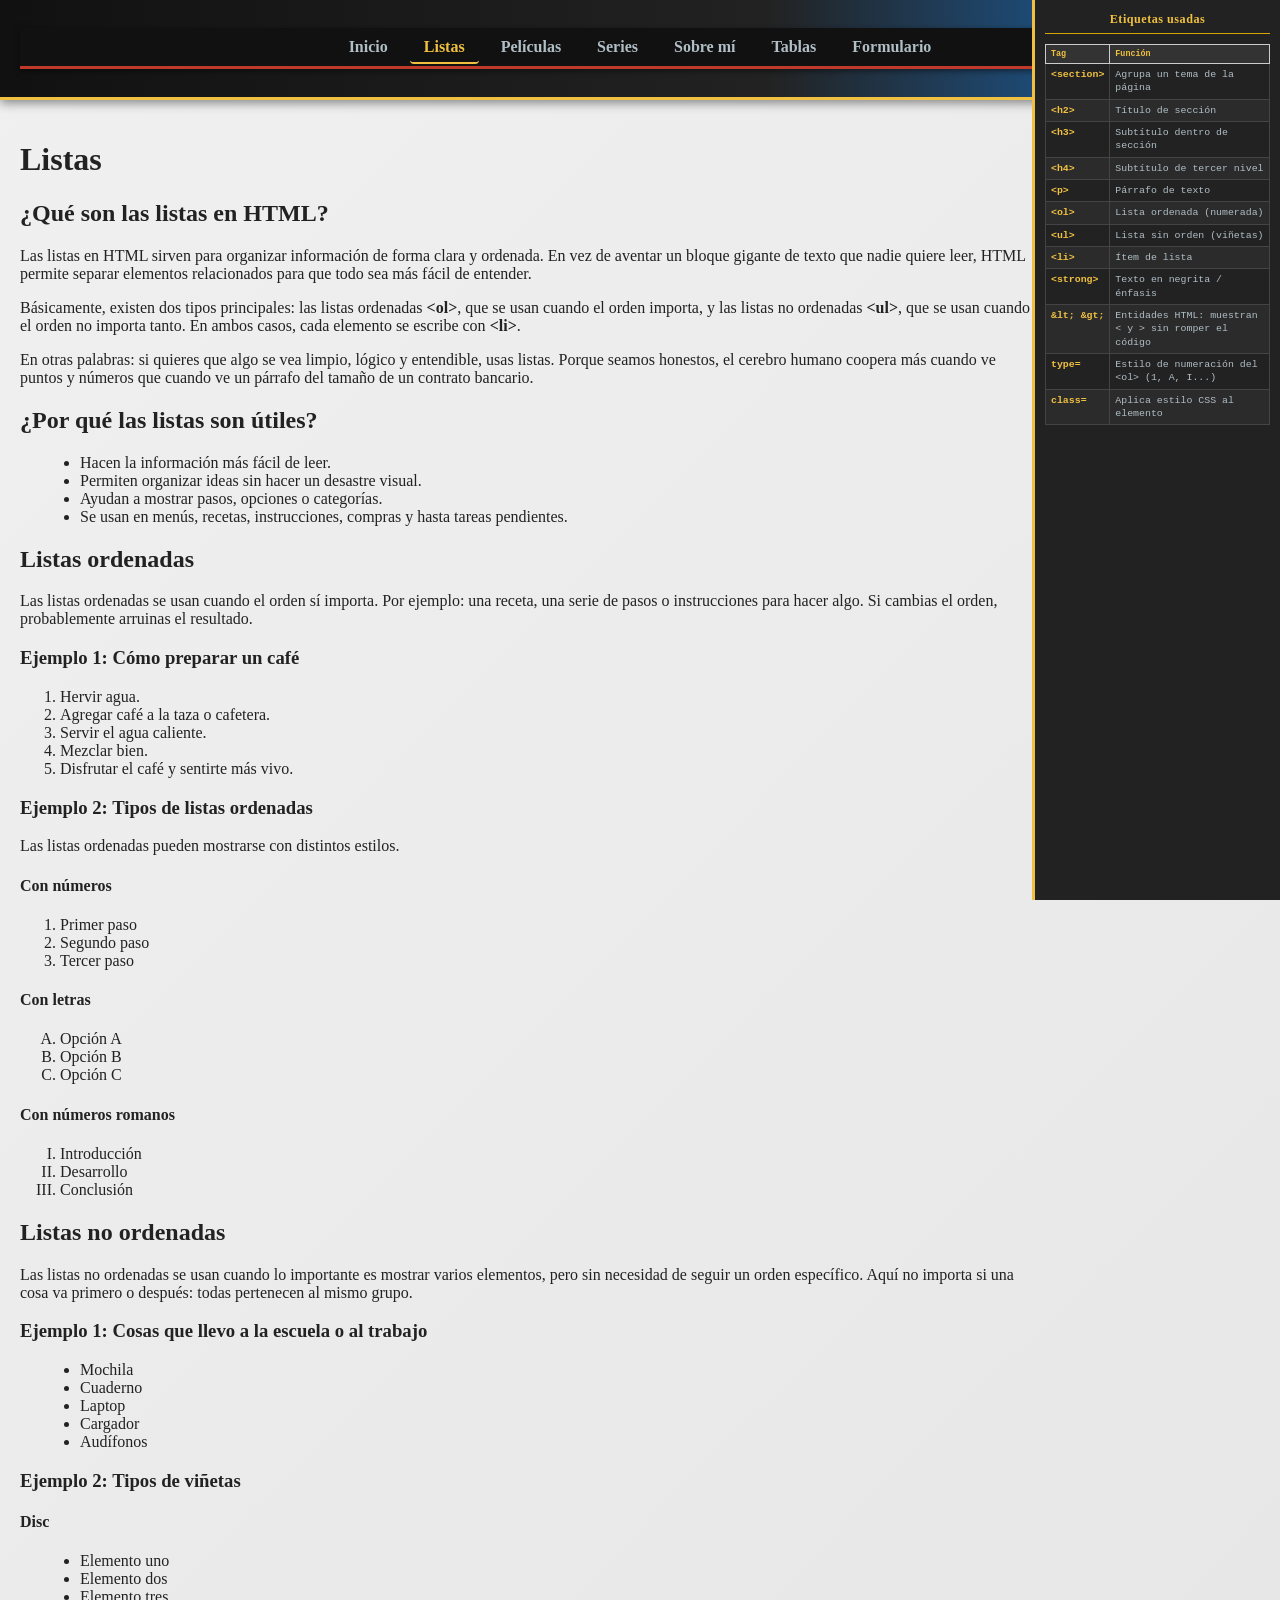
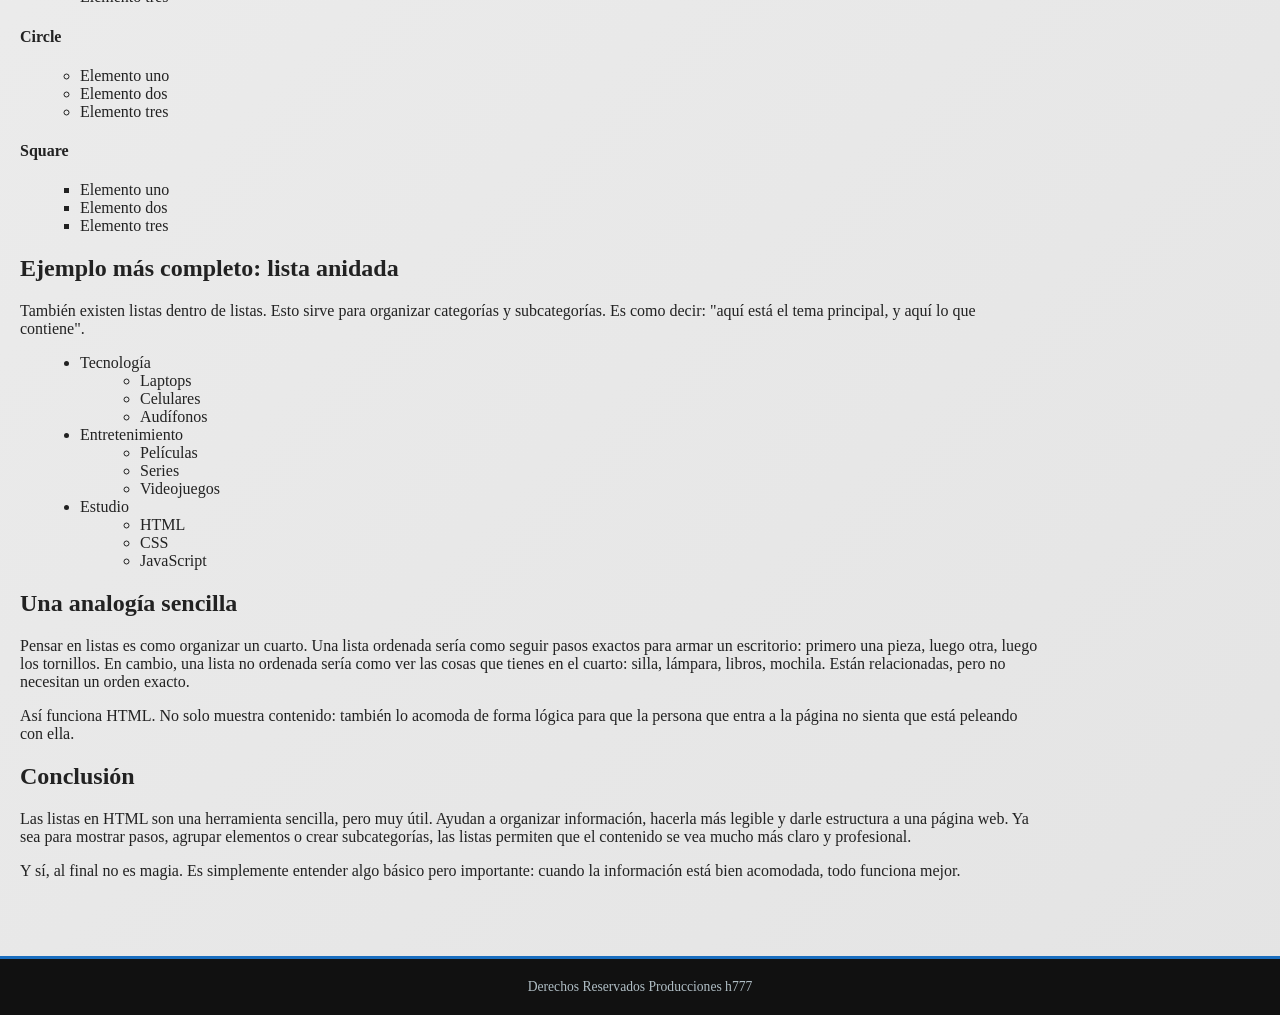
==== commit 9f9899c3: "Add HTML reference sidebar to all pages with tags and descriptions" ====
--- a/listas.html
+++ b/listas.html
@@ -15,41 +15,24 @@
        <footer>  → pie de página con derechos
      ================================================================ -->
 <html lang="es">
-<!-- lang="es": indica al navegador y motores de búsqueda que el
-     contenido está en español. Mejora accesibilidad y SEO. -->
 
 <head>
     <meta charset="UTF-8">
-    <!-- charset UTF-8: debe ser lo primero en <head>. Permite usar
-         acentos, ñ y caracteres especiales sin que aparezcan rotos. -->
-
-    <!-- viewport: adapta la página al tamaño de la pantalla del dispositivo.
-         Sin esto, en celular la página se vería pequeñísima. -->
     <meta name="viewport" content="width=device-width, initial-scale=1.0">
-
-    <!-- link: conecta este HTML con el CSS compartido de todo el sitio.
-         style.css controla colores, fuentes, espaciados y diseño visual. -->
     <link rel="stylesheet" href="assets/style/style.css">
-
-    <!-- title: texto que aparece en la pestaña del navegador. -->
     <title>Listas</title>
 </head>
 
 <body>
 
     <!-- ── HEADER ──────────────────────────────────────────────────────
-         Barra de navegación superior, idéntica en todas las páginas.
-         El CSS la pinta de negro con gradiente azul y línea dorada inferior.
-         "Listas" lleva class="active" → el CSS lo subraya en dorado
-         para indicar visualmente que esta es la página actual.
+         Barra de navegación del sitio. class="active" en "Listas"
+         lo subraya en dorado para indicar la página actual.
          ─────────────────────────────────────────────────────────────── -->
     <header>
         <nav>
-            <!-- ul: lista de ítems del menú. El CSS elimina las viñetas
-                 y los muestra en fila horizontal con display:flex. -->
             <ul>
                 <li><a href="index.html">Inicio</a></li>
-                <!-- class="active" → el CSS subraya este enlace en dorado -->
                 <li><a href="listas.html" class="active">Listas</a></li>
                 <li><a href="peliculas.html">Películas</a></li>
                 <li><a href="series.html">Series</a></li>
@@ -61,41 +44,27 @@
     </header>
 
     <!-- ── MAIN ────────────────────────────────────────────────────────
-         Contenido educativo sobre listas HTML.
-         Organizado en secciones con <section> y encabezados <h2>/<h3>
-         para crear una jerarquía visual clara de temas y subtemas.
+         Contenido educativo sobre listas HTML, organizado en secciones
+         con jerarquía visual clara usando h2 y h3.
          ─────────────────────────────────────────────────────────────── -->
     <main>
 
-        <!-- h1: título principal de la página, el más grande.
-             Solo hay un <h1> por página (buena práctica de accesibilidad y SEO). -->
         <h1>Listas</h1>
 
-        <!-- ── SECCIÓN 1: Introducción ──────────────────────────────────
-             El usuario ve tres párrafos que introducen el concepto de
-             listas HTML y explican cuándo y por qué usarlas.
-             ──────────────────────────────────────────────────────────── -->
+        <!-- ── Sección 1: Introducción ─────────────────────────────── -->
         <section>
             <h2>¿Qué son las listas en HTML?</h2>
-
-            <!-- p: cada <p> es un bloque de texto separado visualmente
-                 por un espacio del párrafo anterior y del siguiente. -->
             <p>
                 Las listas en HTML sirven para organizar información de forma clara y ordenada.
                 En vez de aventar un bloque gigante de texto que nadie quiere leer, HTML permite
                 separar elementos relacionados para que todo sea más fácil de entender.
             </p>
-
-            <p>
-                <!-- <strong>: pone el texto en negrita.
-                     &lt; y &gt; son entidades HTML para mostrar los símbolos < y >
-                     sin que el navegador los interprete como etiquetas reales. -->
+            <p>
                 Básicamente, existen dos tipos principales: las listas ordenadas
                 <strong>&lt;ol&gt;</strong>, que se usan cuando el orden importa, y las listas no
                 ordenadas <strong>&lt;ul&gt;</strong>, que se usan cuando el orden no importa tanto.
                 En ambos casos, cada elemento se escribe con <strong>&lt;li&gt;</strong>.
             </p>
-
             <p>
                 En otras palabras: si quieres que algo se vea limpio, lógico y entendible, usas listas.
                 Porque seamos honestos, el cerebro humano coopera más cuando ve puntos y números
@@ -103,15 +72,9 @@
             </p>
         </section>
 
-        <!-- ── SECCIÓN 2: Utilidad ──────────────────────────────────────
-             El usuario ve una lista con viñetas que enumera los
-             beneficios de usar listas en HTML.
-             ──────────────────────────────────────────────────────────── -->
+        <!-- ── Sección 2: Utilidad ─────────────────────────────────── -->
         <section>
             <h2>¿Por qué las listas son útiles?</h2>
-
-            <!-- ul: lista no ordenada. El navegador muestra viñetas (•) por defecto.
-                 Se usa aquí porque el orden de los puntos no es relevante. -->
             <ul>
                 <li>Hacen la información más fácil de leer.</li>
                 <li>Permiten organizar ideas sin hacer un desastre visual.</li>
@@ -120,11 +83,11 @@
             </ul>
         </section>
 
-        <!-- ── SECCIÓN 3: Listas ordenadas ─────────────────────────────
-             El usuario ve ejemplos de <ol> con tres estilos distintos:
-             números arábigos (por defecto), letras (A, B, C)
-             y números romanos (I, II, III).
-             ──────────────────────────────────────────────────────────── -->
+        <!-- ── Sección 3: Listas ordenadas ─────────────────────────────
+             Se usan cuando el orden importa (recetas, pasos, instrucciones).
+             Tres estilos disponibles: números (1,2,3), letras (A,B,C)
+             y números romanos (I,II,III), controlados con el atributo type.
+             ─────────────────────────────────────────────────────────── -->
         <section>
             <h2>Listas ordenadas</h2>
             <p>
@@ -133,11 +96,7 @@
                 Si cambias el orden, probablemente arruinas el resultado.
             </p>
 
-            <!-- h3: tercer nivel de jerarquía, título de un ejemplo concreto. -->
             <h3>Ejemplo 1: Cómo preparar un café</h3>
-
-            <!-- ol: lista ordenada. El navegador numera los <li> automáticamente
-                 (1, 2, 3...). Los números se actualizan solos si agregas o quitas elementos. -->
             <ol>
                 <li>Hervir agua.</li>
                 <li>Agregar café a la taza o cafetera.</li>
@@ -149,36 +108,33 @@
             <h3>Ejemplo 2: Tipos de listas ordenadas</h3>
             <p>Las listas ordenadas pueden mostrarse con distintos estilos.</p>
 
-            <!-- h4: cuarto nivel de jerarquía, subtítulo dentro de un ejemplo. -->
             <h4>Con números</h4>
-            <!-- ol sin atributo type → usa números arábigos por defecto: 1, 2, 3... -->
-            <ol>
+            <ol><!-- type por defecto → 1, 2, 3... -->
                 <li>Primer paso</li>
                 <li>Segundo paso</li>
                 <li>Tercer paso</li>
             </ol>
 
             <h4>Con letras</h4>
-            <!-- type="A" → el navegador numera con letras mayúsculas: A, B, C... -->
-            <ol type="A">
+            <ol type="A"><!-- type="A" → A, B, C... -->
                 <li>Opción A</li>
                 <li>Opción B</li>
                 <li>Opción C</li>
             </ol>
 
             <h4>Con números romanos</h4>
-            <!-- type="I" → el navegador numera con números romanos: I, II, III... -->
-            <ol type="I">
+            <ol type="I"><!-- type="I" → I, II, III... -->
                 <li>Introducción</li>
                 <li>Desarrollo</li>
                 <li>Conclusión</li>
             </ol>
         </section>
 
-        <!-- ── SECCIÓN 4: Listas no ordenadas ──────────────────────────
-             El usuario ve ejemplos de <ul> con tres estilos de viñeta:
-             disc (●), circle (○) y square (■).
-             ──────────────────────────────────────────────────────────── -->
+        <!-- ── Sección 4: Listas no ordenadas ──────────────────────────
+             Se usan cuando el orden no importa. Tres estilos de viñeta
+             controlados por clases CSS definidas en style.css:
+             .viñeta-disc (●), .viñeta-circle (○), .viñeta-square (■).
+             ─────────────────────────────────────────────────────────── -->
         <section>
             <h2>Listas no ordenadas</h2>
             <p>
@@ -188,7 +144,6 @@
             </p>
 
             <h3>Ejemplo 1: Cosas que llevo a la escuela o al trabajo</h3>
-            <!-- ul sin atributo → usa viñetas de disco (●) por defecto. -->
             <ul>
                 <li>Mochila</li>
                 <li>Cuaderno</li>
@@ -200,52 +155,40 @@
             <h3>Ejemplo 2: Tipos de viñetas</h3>
 
             <h4>Disc</h4>
-            <!-- Cada <ul> usa una clase definida en style.css que aplica
-                 un tipo de viñeta distinto. Así se evitan estilos inline
-                 y todo el diseño queda centralizado en el archivo CSS. -->
-
-            <!-- .viñeta-disc → list-style-type: disc → viñeta círculo sólido ● -->
-            <ul class="viñeta-disc">
+            <ul class="viñeta-disc"><!-- ● viñeta círculo sólido -->
                 <li>Elemento uno</li>
                 <li>Elemento dos</li>
                 <li>Elemento tres</li>
             </ul>
 
             <h4>Circle</h4>
-            <!-- .viñeta-circle → list-style-type: circle → viñeta círculo hueco ○ -->
-            <ul class="viñeta-circle">
+            <ul class="viñeta-circle"><!-- ○ viñeta círculo hueco -->
                 <li>Elemento uno</li>
                 <li>Elemento dos</li>
                 <li>Elemento tres</li>
             </ul>
 
             <h4>Square</h4>
-            <!-- .viñeta-square → list-style-type: square → viñeta cuadrado sólido ■ -->
-            <ul class="viñeta-square">
+            <ul class="viñeta-square"><!-- ■ viñeta cuadrado sólido -->
                 <li>Elemento uno</li>
                 <li>Elemento dos</li>
                 <li>Elemento tres</li>
             </ul>
         </section>
 
-        <!-- ── SECCIÓN 5: Listas anidadas ───────────────────────────────
-             El usuario ve una lista que contiene otras listas adentro.
-             Esto crea una jerarquía visual de categorías y subcategorías.
-             El navegador indenta automáticamente las listas internas.
-             ──────────────────────────────────────────────────────────── -->
+        <!-- ── Sección 5: Listas anidadas ───────────────────────────────
+             Una lista puede contener otras listas dentro de sus <li>.
+             El navegador indenta automáticamente las listas internas
+             para mostrar la jerarquía de categorías y subcategorías.
+             ─────────────────────────────────────────────────────────── -->
         <section>
             <h2>Ejemplo más completo: lista anidada</h2>
             <p>
                 También existen listas dentro de listas. Esto sirve para organizar categorías y
                 subcategorías. Es como decir: "aquí está el tema principal, y aquí lo que contiene".
             </p>
-
-            <!-- ul exterior: tres categorías principales como ítems de nivel 1. -->
             <ul>
                 <li>Tecnología
-                    <!-- ul interior: subcategorías de Tecnología.
-                         El navegador las indenta hacia la derecha para mostrar
-                         que son hijos de "Tecnología", no ítems del mismo nivel. -->
                     <ul>
                         <li>Laptops</li>
                         <li>Celulares</li>
@@ -269,10 +212,7 @@
             </ul>
         </section>
 
-        <!-- ── SECCIÓN 6: Analogía ──────────────────────────────────────
-             El usuario ve una metáfora del mundo real que explica
-             cuándo usar listas ordenadas vs. listas no ordenadas.
-             ──────────────────────────────────────────────────────────── -->
+        <!-- ── Sección 6: Analogía ─────────────────────────────────── -->
         <section>
             <h2>Una analogía sencilla</h2>
             <p>
@@ -282,16 +222,13 @@
                 En cambio, una lista no ordenada sería como ver las cosas que tienes en el cuarto:
                 silla, lámpara, libros, mochila. Están relacionadas, pero no necesitan un orden exacto.
             </p>
-
             <p>
                 Así funciona HTML. No solo muestra contenido: también lo acomoda de forma lógica
                 para que la persona que entra a la página no sienta que está peleando con ella.
             </p>
         </section>
 
-        <!-- ── SECCIÓN 7: Conclusión ────────────────────────────────────
-             Cierre del tema con un resumen de lo aprendido en la página.
-             ──────────────────────────────────────────────────────────── -->
+        <!-- ── Sección 7: Conclusión ───────────────────────────────── -->
         <section>
             <h2>Conclusión</h2>
             <p>
@@ -300,7 +237,6 @@
                 Ya sea para mostrar pasos, agrupar elementos o crear subcategorías, las listas
                 permiten que el contenido se vea mucho más claro y profesional.
             </p>
-
             <p>
                 Y sí, al final no es magia. Es simplemente entender algo básico pero importante:
                 cuando la información está bien acomodada, todo funciona mejor.
@@ -311,11 +247,36 @@
 
     <!-- ── FOOTER ──────────────────────────────────────────────────────
          Pie de página idéntico en todas las páginas del sitio.
-         El CSS le aplica fondo negro y línea azul superior.
          ─────────────────────────────────────────────────────────────── -->
     <footer>
         Derechos Reservados Producciones h777
     </footer>
 
+    <!-- ── Tabla de referencia de etiquetas ────────────────────────────
+         Sidebar fija a la derecha. Solo visible en pantallas ≥ 1024px.
+         ─────────────────────────────────────────────────────────────── -->
+    <aside class="char-ref">
+        <h3>Etiquetas usadas</h3>
+        <table>
+            <thead>
+                <tr><th>Tag</th><th>Función</th></tr>
+            </thead>
+            <tbody>
+                <tr><td>&lt;section&gt;</td><td>Agrupa un tema de la página</td></tr>
+                <tr><td>&lt;h2&gt;</td><td>Título de sección</td></tr>
+                <tr><td>&lt;h3&gt;</td><td>Subtítulo dentro de sección</td></tr>
+                <tr><td>&lt;h4&gt;</td><td>Subtítulo de tercer nivel</td></tr>
+                <tr><td>&lt;p&gt;</td><td>Párrafo de texto</td></tr>
+                <tr><td>&lt;ol&gt;</td><td>Lista ordenada (numerada)</td></tr>
+                <tr><td>&lt;ul&gt;</td><td>Lista sin orden (viñetas)</td></tr>
+                <tr><td>&lt;li&gt;</td><td>Ítem de lista</td></tr>
+                <tr><td>&lt;strong&gt;</td><td>Texto en negrita / énfasis</td></tr>
+                <tr><td>&amp;lt; &amp;gt;</td><td>Entidades HTML: muestran &lt; y &gt; sin romper el código</td></tr>
+                <tr><td>type=</td><td>Estilo de numeración del &lt;ol&gt; (1, A, I...)</td></tr>
+                <tr><td>class=</td><td>Aplica estilo CSS al elemento</td></tr>
+            </tbody>
+        </table>
+    </aside>
+
 </body>
 </html>
--- a/assets/style/style.css
+++ b/assets/style/style.css
@@ -33,20 +33,14 @@
 }
 
 
-/* ─── Decorative Background Layer ───────────────────────────────────────── */
-/* .bg is the fixed full-screen backdrop that sits behind all page content */
-.bg {
-    position: fixed;     /* Stays in place while the user scrolls */
-    inset: 0;            /* Fills the entire viewport */
-    z-index: -2;         /* Sits behind everything else */
-    overflow: hidden;    /* Clips children that extend beyond the viewport */
-}
-
 /* =============================================
    ESTILOS BASE
    ============================================= */
 
-/* body: estilos base para toda la página */
+/* ── body ──────────────────────────────────────
+   Fuente, fondo degradado y color de texto base
+   para todas las páginas del sitio.
+   ─────────────────────────────────────────── */
 body {
     font-family: "Georgia", serif;
     background: linear-gradient(135deg, var(--color-grey-light) 0%, #e4e4e4 100%);
@@ -138,9 +132,10 @@
    MAIN Y FOOTER
    ============================================= */
 
-/* main: área de contenido principal */
+/* main: área de contenido principal.
+   El padding derecho de 240px reserva espacio para la sidebar .char-ref. */
 main {
-    padding: 20px;
+    padding: 20px 240px 20px 20px;
 }
 
 /* footer: pie de página con línea azul superior, simétrico al header dorado */
@@ -351,6 +346,87 @@
 }
 
 /* =============================================
+   TABLA DE REFERENCIA DE ETIQUETAS (.char-ref)
+   -----------------------------------------------
+   Sidebar fija a la derecha que muestra todas las
+   etiquetas HTML usadas en la página actual y su
+   función. Se oculta en pantallas menores a 1024px.
+   ============================================= */
+
+/* Contenedor fijo pegado al lado derecho de la pantalla */
+.char-ref {
+    position: fixed;
+    top: 0;
+    right: 0;
+    bottom: 0;
+    width: 225px;
+    background-color: var(--color-dark);
+    border-left: 3px solid var(--color-gold);
+    padding: 12px 10px;
+    overflow-y: auto;
+    z-index: 200;
+    font-size: 0.76em;
+    font-family: monospace;
+    color: var(--color-silver);
+}
+
+/* Título de la sidebar */
+.char-ref h3 {
+    color: var(--color-gold);
+    font-size: 1em;
+    margin: 0 0 10px 0;
+    text-align: center;
+    letter-spacing: 0.5px;
+    border-bottom: 1px solid var(--color-gold-dark);
+    padding-bottom: 6px;
+    font-family: "Georgia", serif;
+}
+
+/* Tabla interna: sobreescribe los estilos globales de table */
+.char-ref table {
+    width: 100%;
+    border-collapse: collapse;
+    max-width: 100%;
+    margin: 0;
+    border-radius: 0;
+    overflow: visible;
+    box-shadow: none;
+}
+
+.char-ref table th {
+    background: var(--color-dark-mid);
+    color: var(--color-gold);
+    font-size: 0.85em;
+    padding: 4px 5px;
+    text-transform: none;
+    letter-spacing: 0;
+}
+
+.char-ref table td {
+    padding: 4px 5px;
+    border: 1px solid #444;
+    vertical-align: top;
+    color: var(--color-silver);
+    line-height: 1.35;
+}
+
+/* Primera columna: el tag en dorado */
+.char-ref table td:first-child {
+    color: var(--color-gold);
+    white-space: nowrap;
+    font-weight: bold;
+}
+
+/* Sobreescribe el zebra-striping y hover globales de table */
+.char-ref table tr:nth-child(even) {
+    background-color: rgba(255, 255, 255, 0.04);
+}
+
+.char-ref table tr:hover {
+    background-color: rgba(240, 192, 64, 0.08);
+}
+
+/* =============================================
    PÁGINA DE CONFIRMACIÓN (.confirmacion)
    ============================================= */
 
@@ -417,6 +493,20 @@
    ============================================= */
 
 /* --------------------------------------------------
+   TABLET — oculta la sidebar de referencia cuando
+   no hay espacio suficiente para mostrarla.
+   -------------------------------------------------- */
+@media (max-width: 1024px) {
+    .char-ref {
+        display: none;
+    }
+
+    main {
+        padding-right: 20px;
+    }
+}
+
+/* --------------------------------------------------
    CELULAR — pantallas de hasta 600px de ancho
    (teléfonos en modo vertical y algunos horizontales)
    -------------------------------------------------- */
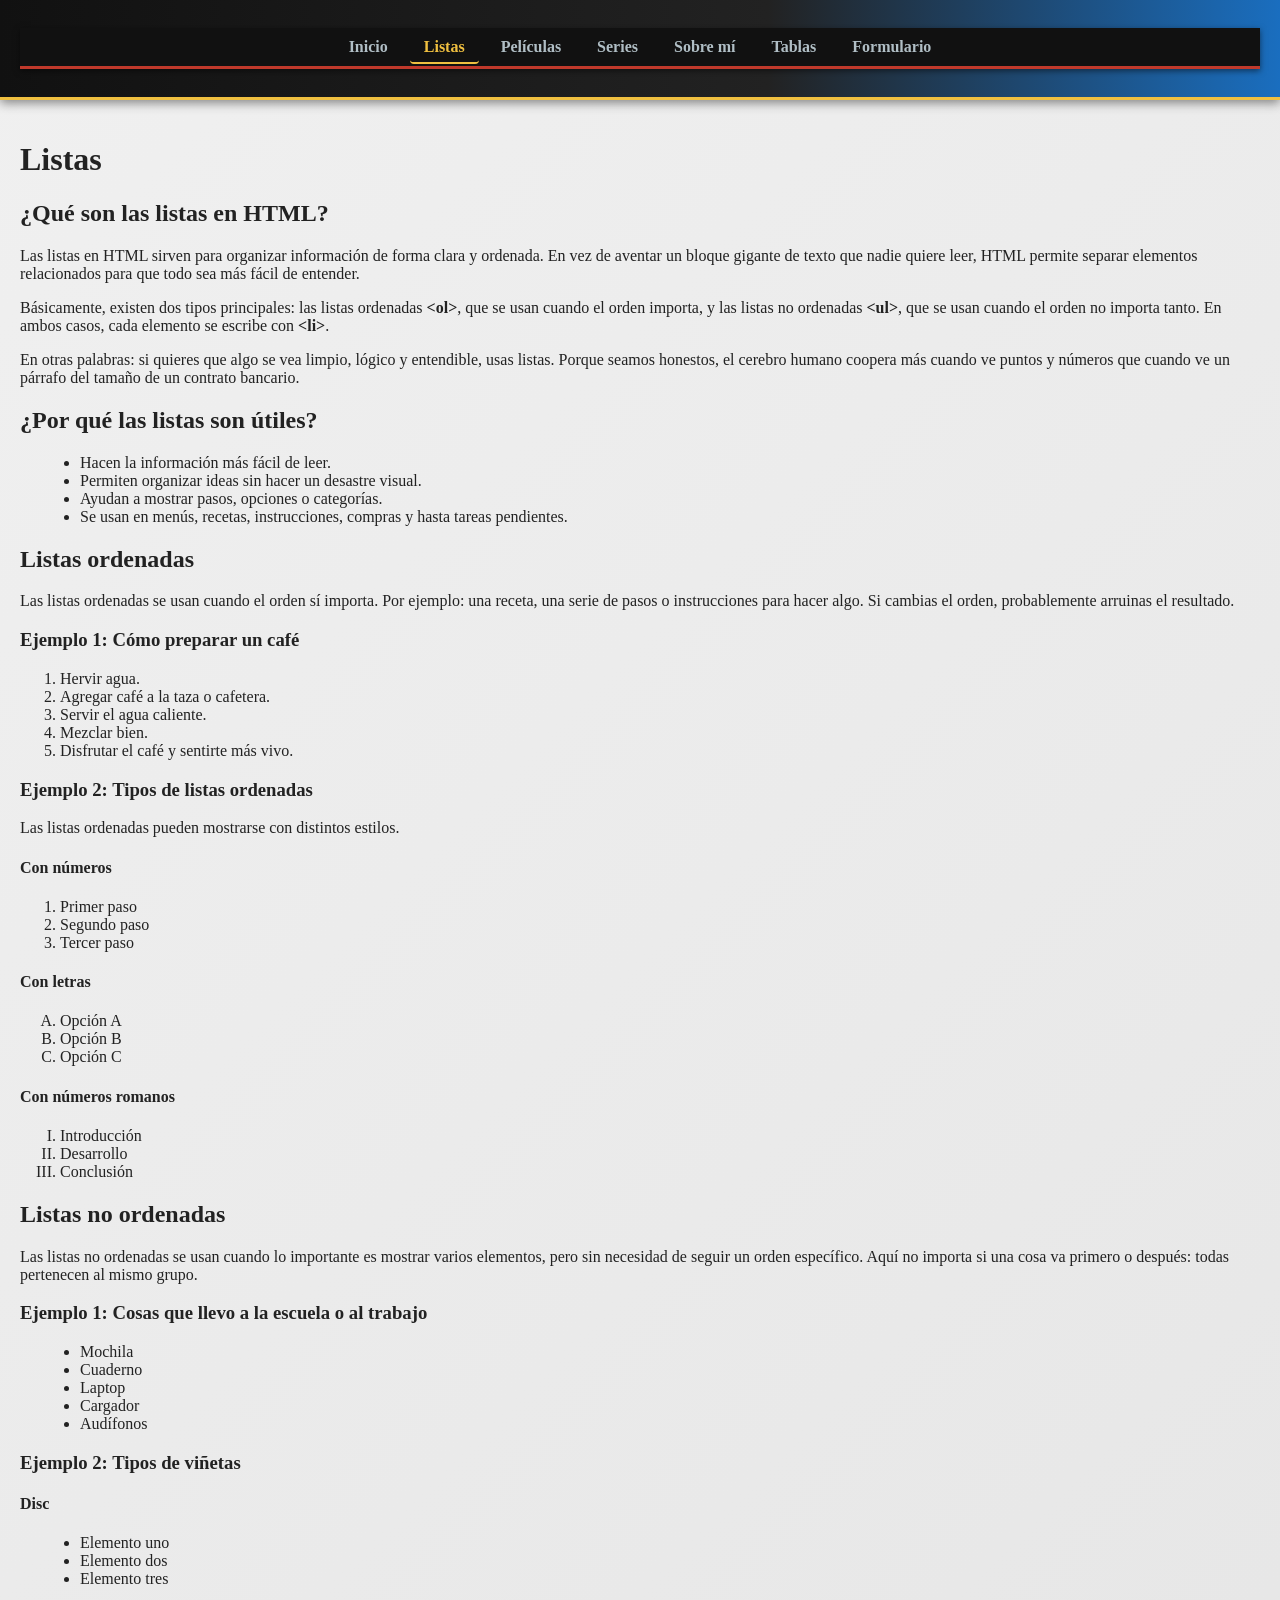
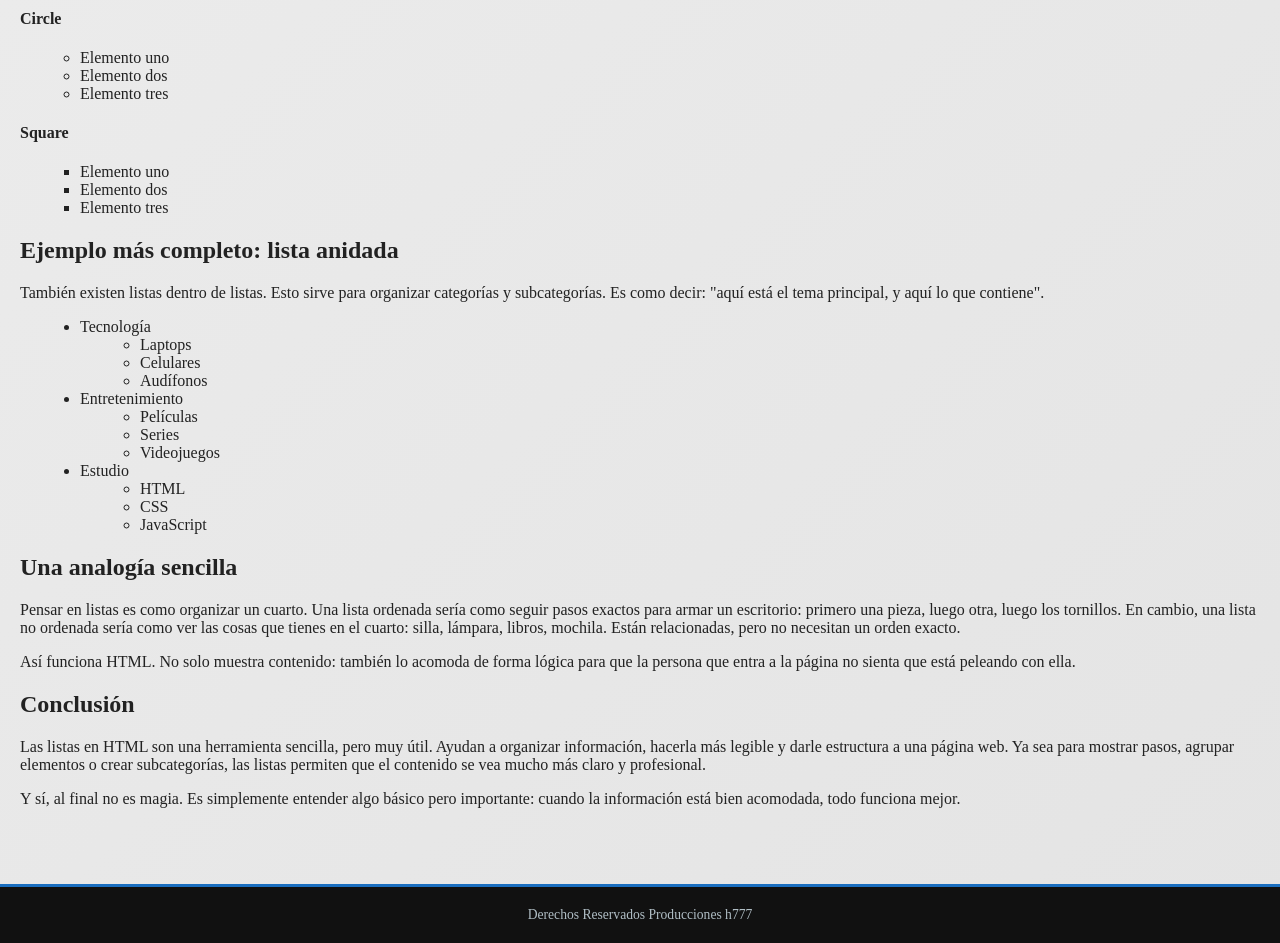
==== commit 3be422cc: "Add HTML tag reference table as comment block at top of each page" ====
--- a/listas.html
+++ b/listas.html
@@ -1,4 +1,23 @@
 <!DOCTYPE html>
+<!-- ================================================================
+     TABLA DE ETIQUETAS USADAS EN ESTA PÁGINA
+     ================================================================
+     Etiqueta / Atrib.    Función
+     ──────────────────   ──────────────────────────────────────────
+     <section>            Agrupa un tema de la página
+     <h2>                 Título de sección (segundo nivel)
+     <h3>                 Subtítulo dentro de una sección
+     <h4>                 Subtítulo de cuarto nivel
+     <p>                  Párrafo de texto
+     <ol>                 Lista ordenada (numerada automáticamente)
+     <ul>                 Lista sin orden (con viñetas)
+     <li>                 Ítem de lista (dentro de ol o ul)
+     <strong>             Texto en negrita / énfasis fuerte
+     &lt; &gt;            Entidades HTML: muestran < y > sin que
+                          el navegador los interprete como etiquetas
+     type=                Estilo de numeración: 1 (default), A, I
+     class=               Aplica estilo CSS (viñeta-disc, circle, square)
+     ================================================================ -->
 <!-- ================================================================
      PÁGINA: Listas | listas.html
      ================================================================
@@ -252,31 +271,5 @@
         Derechos Reservados Producciones h777
     </footer>
 
-    <!-- ── Tabla de referencia de etiquetas ────────────────────────────
-         Sidebar fija a la derecha. Solo visible en pantallas ≥ 1024px.
-         ─────────────────────────────────────────────────────────────── -->
-    <aside class="char-ref">
-        <h3>Etiquetas usadas</h3>
-        <table>
-            <thead>
-                <tr><th>Tag</th><th>Función</th></tr>
-            </thead>
-            <tbody>
-                <tr><td>&lt;section&gt;</td><td>Agrupa un tema de la página</td></tr>
-                <tr><td>&lt;h2&gt;</td><td>Título de sección</td></tr>
-                <tr><td>&lt;h3&gt;</td><td>Subtítulo dentro de sección</td></tr>
-                <tr><td>&lt;h4&gt;</td><td>Subtítulo de tercer nivel</td></tr>
-                <tr><td>&lt;p&gt;</td><td>Párrafo de texto</td></tr>
-                <tr><td>&lt;ol&gt;</td><td>Lista ordenada (numerada)</td></tr>
-                <tr><td>&lt;ul&gt;</td><td>Lista sin orden (viñetas)</td></tr>
-                <tr><td>&lt;li&gt;</td><td>Ítem de lista</td></tr>
-                <tr><td>&lt;strong&gt;</td><td>Texto en negrita / énfasis</td></tr>
-                <tr><td>&amp;lt; &amp;gt;</td><td>Entidades HTML: muestran &lt; y &gt; sin romper el código</td></tr>
-                <tr><td>type=</td><td>Estilo de numeración del &lt;ol&gt; (1, A, I...)</td></tr>
-                <tr><td>class=</td><td>Aplica estilo CSS al elemento</td></tr>
-            </tbody>
-        </table>
-    </aside>
-
 </body>
 </html>
--- a/assets/style/style.css
+++ b/assets/style/style.css
@@ -132,10 +132,9 @@
    MAIN Y FOOTER
    ============================================= */
 
-/* main: área de contenido principal.
-   El padding derecho de 240px reserva espacio para la sidebar .char-ref. */
+/* main: área de contenido principal */
 main {
-    padding: 20px 240px 20px 20px;
+    padding: 20px;
 }
 
 /* footer: pie de página con línea azul superior, simétrico al header dorado */
@@ -346,87 +345,6 @@
 }
 
 /* =============================================
-   TABLA DE REFERENCIA DE ETIQUETAS (.char-ref)
-   -----------------------------------------------
-   Sidebar fija a la derecha que muestra todas las
-   etiquetas HTML usadas en la página actual y su
-   función. Se oculta en pantallas menores a 1024px.
-   ============================================= */
-
-/* Contenedor fijo pegado al lado derecho de la pantalla */
-.char-ref {
-    position: fixed;
-    top: 0;
-    right: 0;
-    bottom: 0;
-    width: 225px;
-    background-color: var(--color-dark);
-    border-left: 3px solid var(--color-gold);
-    padding: 12px 10px;
-    overflow-y: auto;
-    z-index: 200;
-    font-size: 0.76em;
-    font-family: monospace;
-    color: var(--color-silver);
-}
-
-/* Título de la sidebar */
-.char-ref h3 {
-    color: var(--color-gold);
-    font-size: 1em;
-    margin: 0 0 10px 0;
-    text-align: center;
-    letter-spacing: 0.5px;
-    border-bottom: 1px solid var(--color-gold-dark);
-    padding-bottom: 6px;
-    font-family: "Georgia", serif;
-}
-
-/* Tabla interna: sobreescribe los estilos globales de table */
-.char-ref table {
-    width: 100%;
-    border-collapse: collapse;
-    max-width: 100%;
-    margin: 0;
-    border-radius: 0;
-    overflow: visible;
-    box-shadow: none;
-}
-
-.char-ref table th {
-    background: var(--color-dark-mid);
-    color: var(--color-gold);
-    font-size: 0.85em;
-    padding: 4px 5px;
-    text-transform: none;
-    letter-spacing: 0;
-}
-
-.char-ref table td {
-    padding: 4px 5px;
-    border: 1px solid #444;
-    vertical-align: top;
-    color: var(--color-silver);
-    line-height: 1.35;
-}
-
-/* Primera columna: el tag en dorado */
-.char-ref table td:first-child {
-    color: var(--color-gold);
-    white-space: nowrap;
-    font-weight: bold;
-}
-
-/* Sobreescribe el zebra-striping y hover globales de table */
-.char-ref table tr:nth-child(even) {
-    background-color: rgba(255, 255, 255, 0.04);
-}
-
-.char-ref table tr:hover {
-    background-color: rgba(240, 192, 64, 0.08);
-}
-
-/* =============================================
    PÁGINA DE CONFIRMACIÓN (.confirmacion)
    ============================================= */
 
@@ -493,20 +411,6 @@
    ============================================= */
 
 /* --------------------------------------------------
-   TABLET — oculta la sidebar de referencia cuando
-   no hay espacio suficiente para mostrarla.
-   -------------------------------------------------- */
-@media (max-width: 1024px) {
-    .char-ref {
-        display: none;
-    }
-
-    main {
-        padding-right: 20px;
-    }
-}
-
-/* --------------------------------------------------
    CELULAR — pantallas de hasta 600px de ancho
    (teléfonos en modo vertical y algunos horizontales)
    -------------------------------------------------- */
